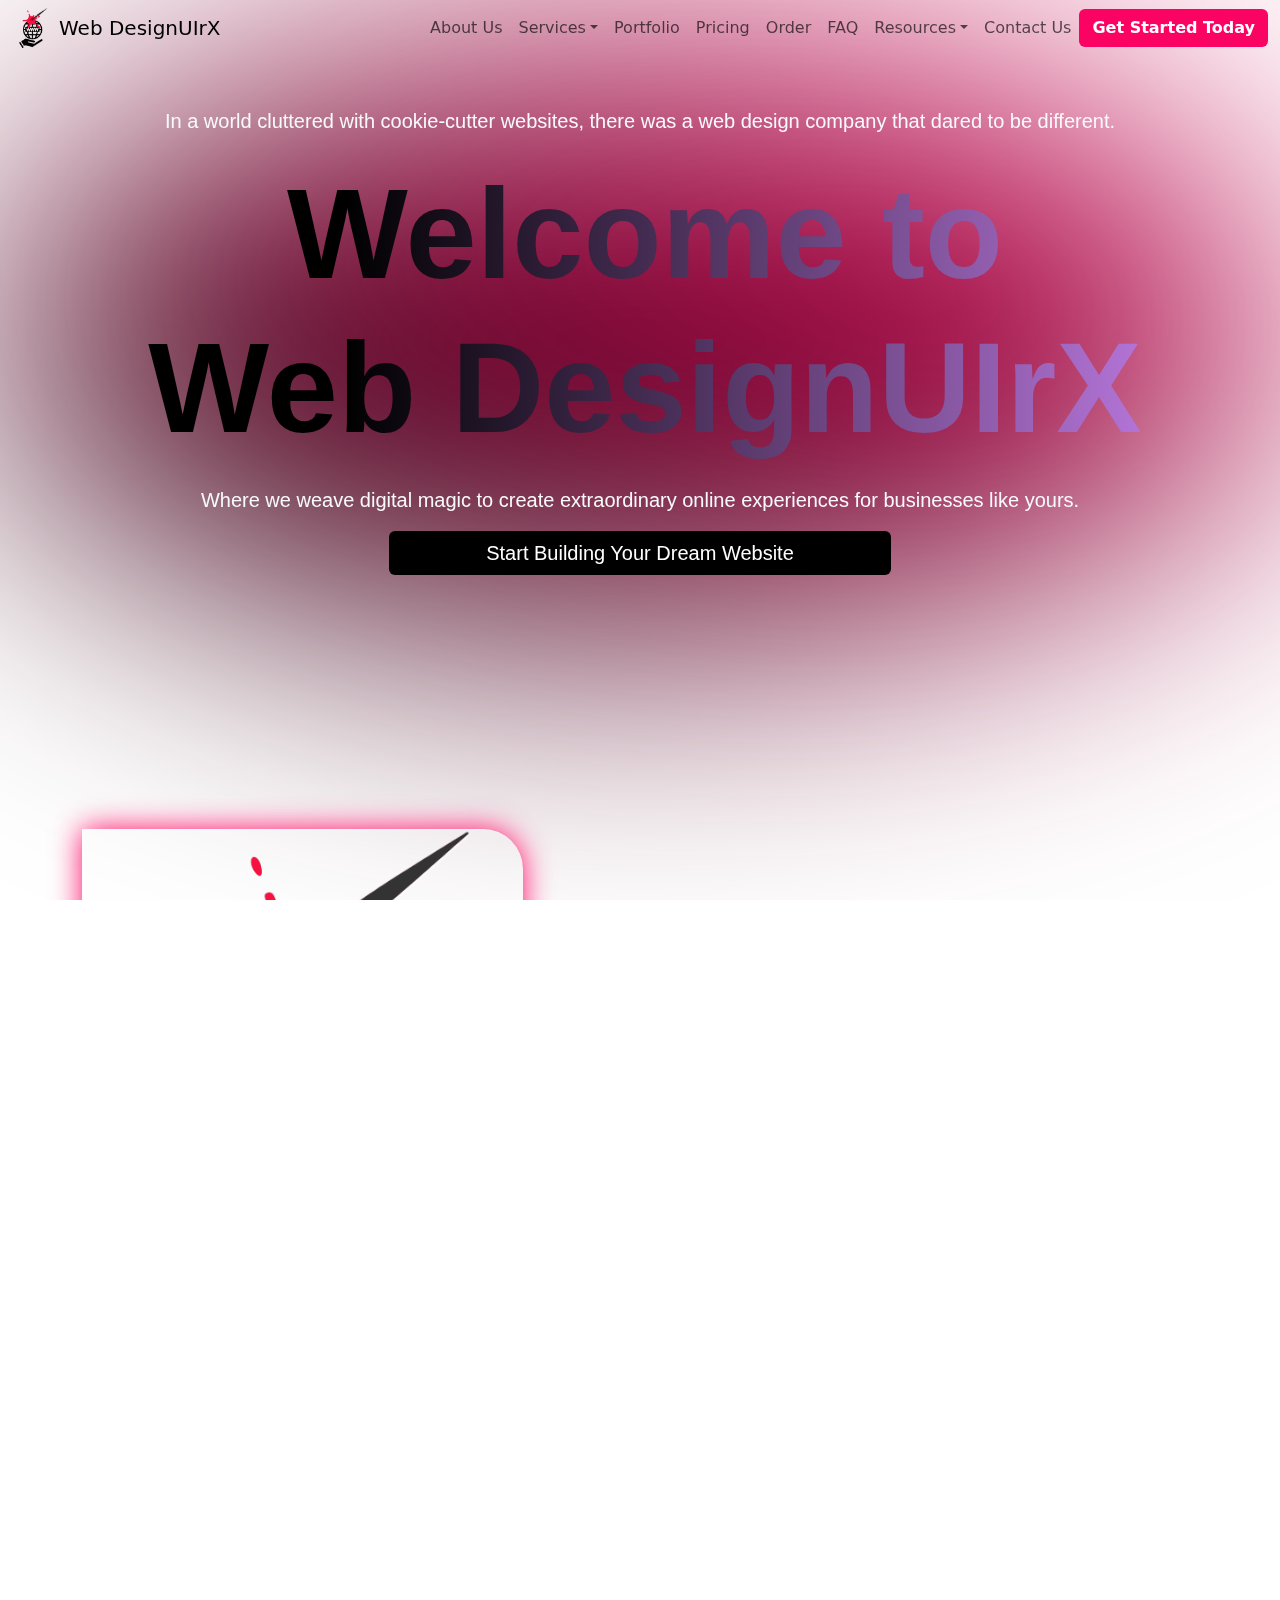
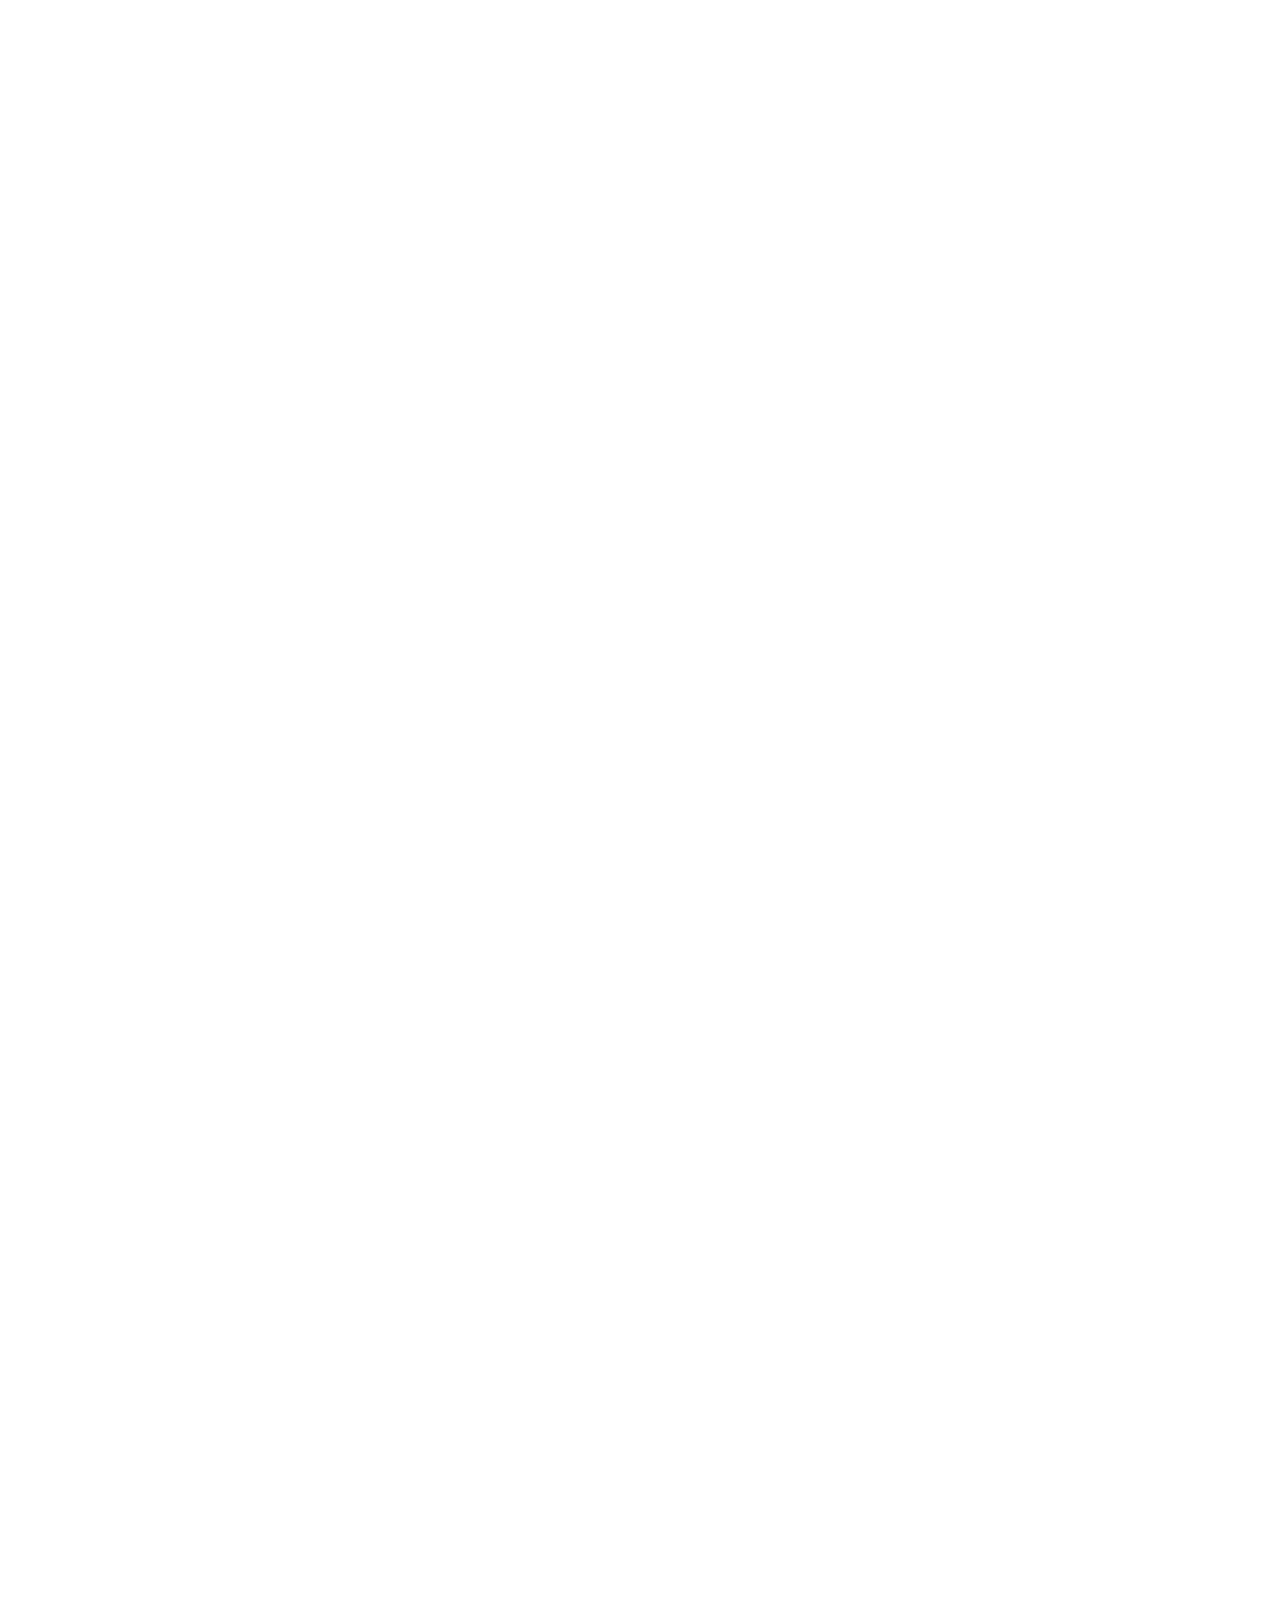
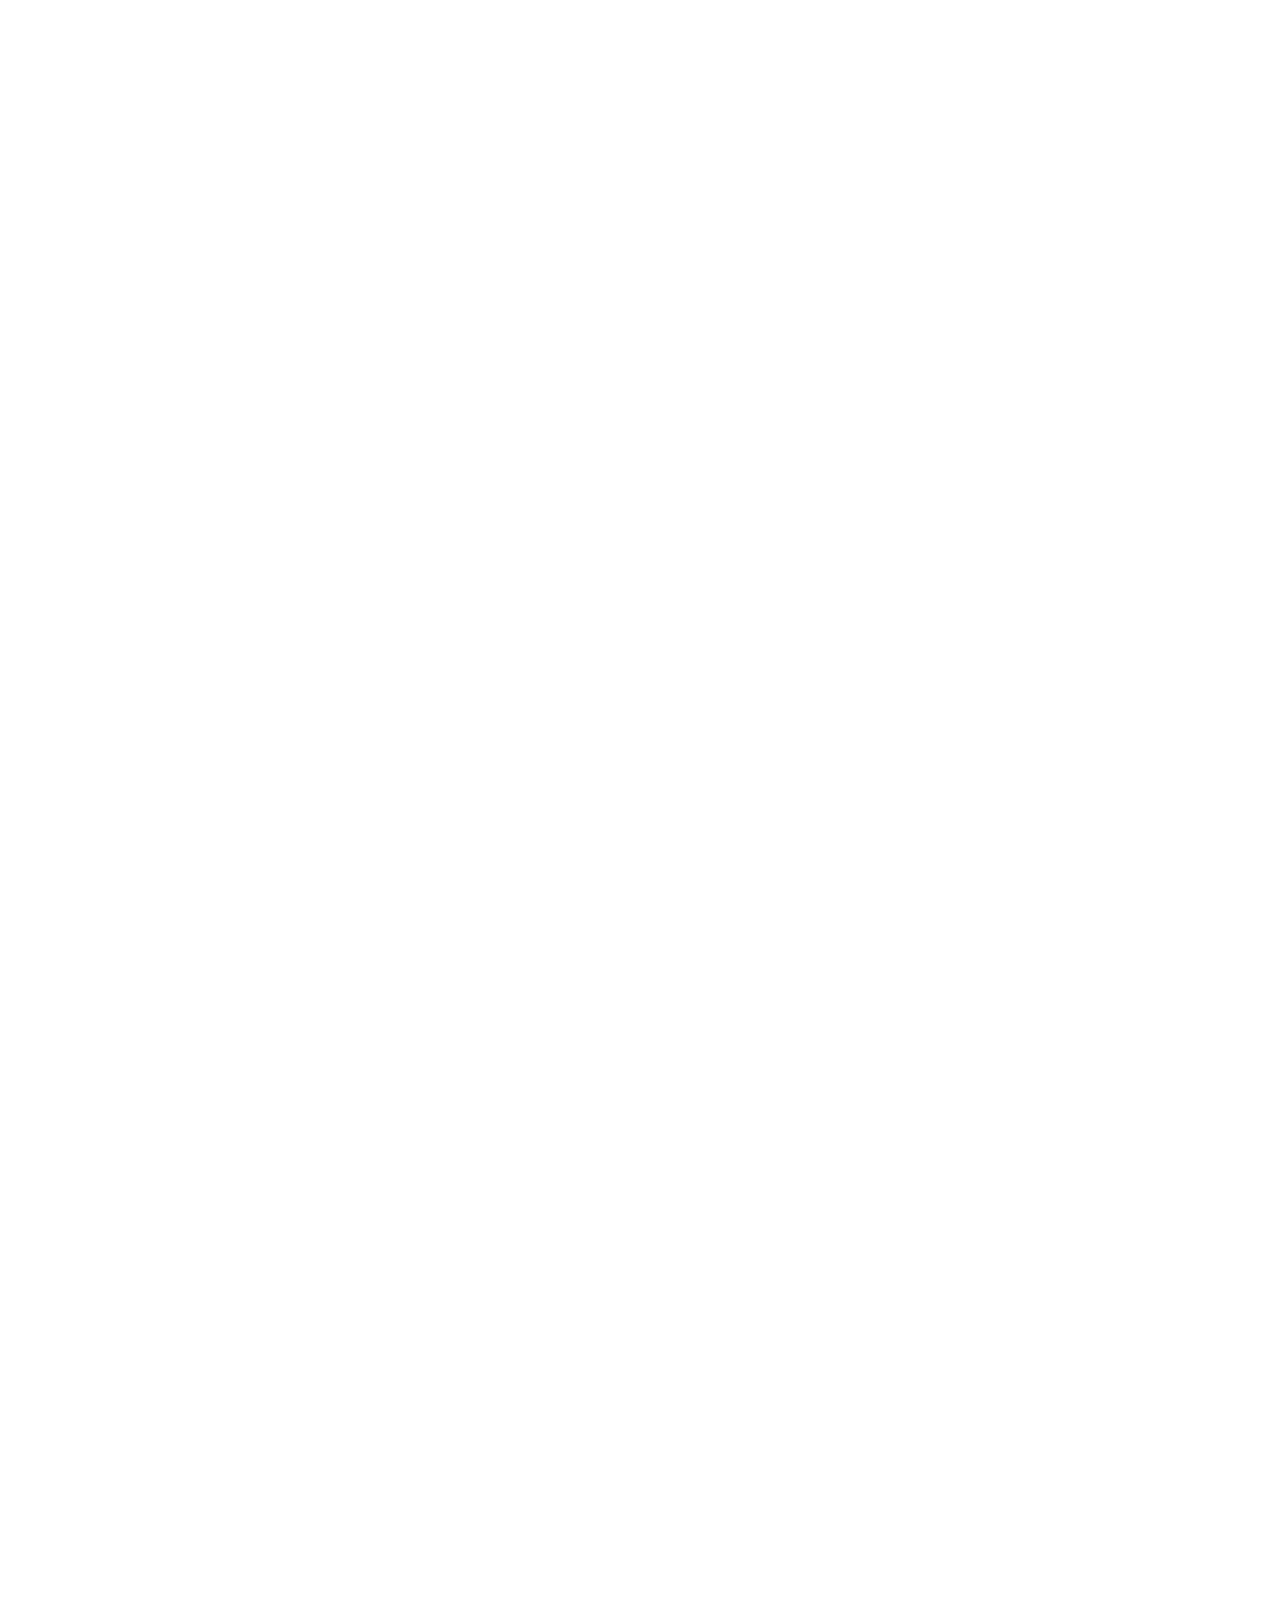
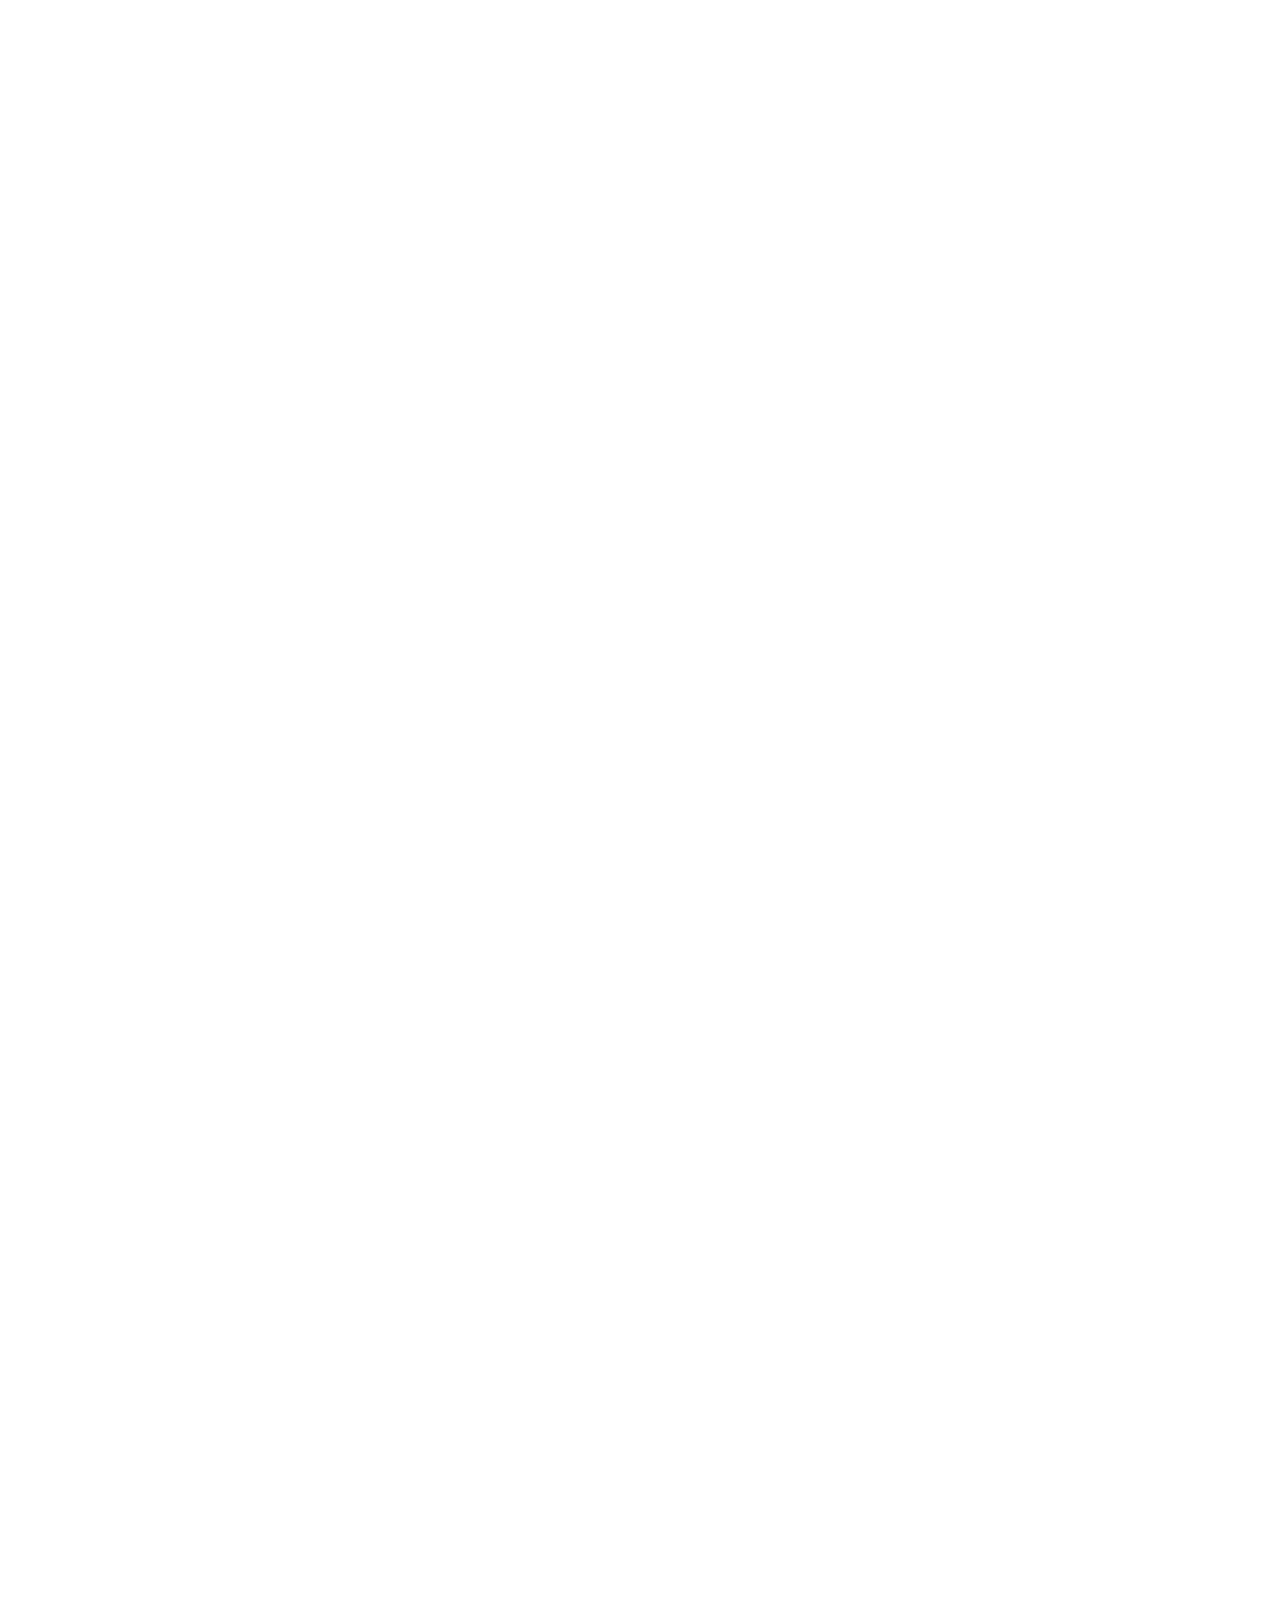
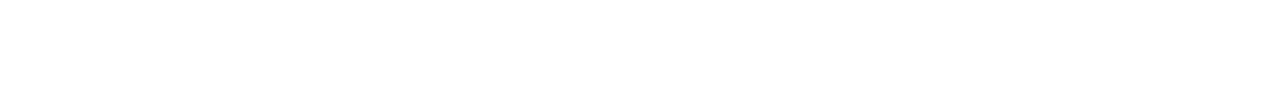
==== index.html @ 7c330555 "adding all the files to GitHub index.html, styles.css, about-us.html, about-us.css, and many more" ====
<!DOCTYPE html>
<html lang="en">
  <head>
    <meta charset="UTF-8" />
    <meta name="viewport" content="width=device-width, initial-scale=1.0" />
    <!-- Meta Title & Description -->
    <title>
      Elevate Online Success | Transformative Web Design - Web DesignUIrX
    </title>
    <meta
      name="description"
      content="Experience the power of exceptional web design and responsive solutions with Web DesignUIrX. Take the first step towards digital excellence today!"
    />
    <!-- Favicon -->
    <link rel="icon" type="image/x-icon" href="img/Web-DesignUIrX-Logo.png" />
    <!-- Bootstrap -->
    <link
      rel="stylesheet"
      href="https://cdn.jsdelivr.net/npm/bootstrap@5.2.0/dist/css/bootstrap.min.css"
    />
    <script src="https://ajax.googleapis.com/ajax/libs/jquery/3.6.0/jquery.min.js"></script>
    <script src="https://cdn.jsdelivr.net/npm/bootstrap@5.0.2/dist/js/bootstrap.bundle.min.js"></script>
    <!-- Bootstrap -->
    <!-- CSS -->
    <link rel="stylesheet" href="css/styles.css" />
  </head>
  <body>
    <!-- Navbar -->
    <nav class="navbar navbar-expand-lg navbar-light">
      <div class="container-fluid">
        <a href="/index.html">
          <img
            src="img/Web-DesignUIrX-Logo.png"
            alt="A spilled paint with a paint brush on top of a globe with a 3 w's written in the middle and a one hand handle with care on the bottom of the globe."
            width="40px"
            height="40px"
            class="web-designuirx-logo"
        /></a>
        <a class="navbar-brand ms-1 me-auto" href="/index.html"
          >Web DesignUIrX</a
        >
        <button
          class="navbar-toggler"
          type="button"
          data-bs-toggle="collapse"
          data-bs-target="#navbarSupportedContent"
          aria-label="Toggle Menu Links"
        >
          <span class="navbar-toggler-icon"></span>
        </button>
        <div class="collapse navbar-collapse" id="navbarSupportedContent">
          <ul class="navbar-nav ms-auto mb-2 mb-lg-0">
            <li class="nav-item">
              <a class="nav-link" href="/about-us.html">About Us</a>
            </li>
            <li class="nav-item dropdown">
              <a
                href="/services.html"
                class="nav-link dropdown-toggle"
                id="navbarDropdown"
                role="button"
                data-bs-toggle="dropdown"
                aria-expanded="false"
                >Services</a
              >
              <ul class="dropdown-menu" aria-labelledby="navbarDropdown">
                <li>
                  <a
                    href="/services/template-library.html"
                    class="dropdown-item"
                    >Template Library</a
                  >
                </li>
                <li>
                  <a href="/services/web-design.html" class="dropdown-item"
                    >Web Design</a
                  >
                </li>
                <li>
                  <a
                    href="/services/customization-services.html"
                    class="dropdown-item"
                    >Customization Services</a
                  >
                </li>
              </ul>
            </li>

            <li class="nav-item">
              <a class="nav-link" href="/portfolio.html">Portfolio</a>
            </li>
            <li class="nav-item">
              <a class="nav-link" href="/pricing.html">Pricing</a>
            </li>
            <li class="nav-item">
              <a class="nav-link" href="/order.html">Order</a>
            </li>
            <li class="nav-item">
              <a class="nav-link" href="/faq.html">FAQ</a>
            </li>
            <li class="nav-item dropdown">
              <a
                href="/resources.html"
                class="nav-link dropdown-toggle"
                id="navbarDropdown"
                role="button"
                data-bs-toggle="dropdown"
                aria-expanded="false"
                >Resources</a
              >
              <ul class="dropdown-menu" aria-labelledby="navbarDropdown">
                <li>
                  <a href="/resources/blogs.html" class="dropdown-item"
                    >Blogs</a
                  >
                </li>
                <li>
                  <a href="/resources/videos.html" class="dropdown-item"
                    >Videos</a
                  >
                </li>
              </ul>
            </li>
            <li class="nav-item">
              <a class="nav-link" href="/contact-us.html">Contact Us</a>
            </li>
          </ul>
          <a
            href="/contact-us.html"
            class="btn fw-bold navbar-cta"
            type="submit"
          >
            Get Started Today
          </a>
        </div>
      </div>
    </nav>
    <!-- Navbar -->
    <!-- Hero Section -->
    <div class="container hero-section mx-auto">
      <div class="row">
        <p class="fs-5 text-light">
          In a world cluttered with cookie-cutter websites, there was a web
          design company that dared to be different.
        </p>
        <h1 class="gradient-text">Welcome to <br />Web DesignUIrX</h1>
        <p class="fs-5 text-light mt-3">
          Where we weave digital magic to create extraordinary online
          experiences for businesses like yours.
        </p>
        <a
          class="btn btn-black col-lg-5 fs-5 text-center text-align-center justify-content-center mx-auto hero-cta"
          href="/order.html"
        >
          Start Building Your Dream Website
        </a>
      </div>
    </div>
    <!-- Hero Section -->
    <!-- 2nd section -->
    <div class="container second-section">
      <div class="row my-4">
        <div class="row my-4 about-row">
          <div class="col-lg-5">
            <img
              src="img/Web-DesignUIrX-Logo.png"
              alt="Satiate Logo"
              class="img-fluid web-logo image"
            />
          </div>
          <div class="col-lg-7 intro mx-auto">
            <h2 class="display-3 mt-4 fw-bold">Introduction</h2>
            <p>
              In this vast digital landscape, your website is your virtual
              storefront. It should not only catch the eye but also leave a
              lasting impression on your visitors. That's why at
              <span>Web DesignUIrX</span>, we go beyond aesthetics and focus on
              delivering exceptional user experiences that resonate with your
              audience.
            </p>
            <a
              class="btn cta-btn about-cta col-lg-5 fs-5 text-center"
              href="/services.html"
            >
              Discover more!
            </a>
          </div>
        </div>
      </div>
    </div>

    <div class="container services-section">
      <div class="row">
        <div class="row col-lg-12 intro">
          <h2 class="display-4 fw-bold">
            Elevating Your Online Presence with Our Services:
          </h2>
          <p>
            Discover the power of a strong online presence with our
            comprehensive services. From expert web design to personalized
            customization, we'll help you create a captivating online presence
            that stands out. Trust us to elevate your brand and engage your
            audience like never before.
          </p>
        </div>
        <div class="row col-lg-12 mt-4">
          <div class="card col-lg-4">
            <h3>Web Design</h3>
            <p class="services-description">
              Transforming your vision into reality.
            </p>
            <a
              class="btn btn-service services-cta text-center"
              href="/services/web-design.html"
            >
              Explore Our Web Design
            </a>
          </div>
          <div class="card col-lg-4">
            <h3>Customization Services</h3>
            <p class="services-description">
              Infuse your brand's personality into pre-designed templates.
            </p>
            <a
              class="btn btn-service services-cta text-center"
              href="/services/customization-services.html"
            >
              Explore Our Customization Services
            </a>
          </div>
          <div class="card col-lg-4">
            <h3>Template Library</h3>
            <p class="services-description">
              Discover a treasure trove of professionally designed templates.
            </p>
            <a
              class="btn btn-service services-cta text-center"
              href="/services/template-library.html"
            >
              Explore Our Templates
            </a>
          </div>
        </div>
      </div>
    </div>

    <div class="container third-section">
      <div class="row my-4">
        <div class="row my-4 about-row">
          <div class="col-lg-5 intro mx-auto">
            <p>
              Imagine this: You've created a free website for your portfolio or
              for exploring the no-code website. It's a convenient and speedy
              process, but it has its limitations. You soon realize that
              installing essential tools like Google Analytics, Google Search
              Console, or Google Tag Manager is not possible. These tools are
              valuable for gaining insights into visitor behavior, optimizing
              strategies, and making data-driven decisions. However, with other
              CMS platforms, this becomes a challenge you must face.
            </p>
          </div>
          <div class="col-lg-7">
            <img
              src="img/Google-Analytics-Overview.gif"
              alt="Google Analytics Overview"
              class="img-fluid google-analytics image"
            />
          </div>
        </div>
      </div>
    </div>

    <div class="container fourth-section">
      <div class="row my-4">
        <div class="row my-4 about-row">
          <div class="col-lg-7">
            <a
              href="Photo by DS stories: https://www.pexels.com/photo/an-apple-laptop-with-sticky-notes-stuck-on-top-panel-6991827/"
              target="_blank"
              rel="noopener noreferrer"
              ><img
                src="img/stuck.jpg"
                alt="A MacBook With sticky notes due to being stuck."
                class="img-fluid image"
            /></a>
          </div>
          <div class="col-lg-5 intro mx-auto">
            <p>
              But that's not all. Free website accounts sometimes come with
              limitations in customization. You may find yourself confined to a
              set of pre-designed templates, unable to fully personalize them to
              reflect your brand's unique identity. Your website deserves to
              stand out from the crowd, and at <span>Web DesignUIrX</span>, we
              make that happen.
            </p>
            <p>
              We understand that customer support is vital for the success of
              your online venture. We're here to provide timely assistance and
              troubleshooting help whenever you need it. Your peace of mind is
              our priority.
            </p>
          </div>
        </div>
      </div>
    </div>

    <div class="container fifth-section">
      <div class="row my-4">
        <div class="row my-4 about-row">
          <div class="col-lg-5 intro mx-auto">
            <p class="fs-5">
              Furthermore, free website accounts may display ads on your site,
              distracting your visitors and diminishing your brand's
              professionalism. At <span>Web DesignUIrX</span>, we ensure a clean
              and ad-free environment for your website, allowing your visitors
              to focus solely on your message and offerings.
            </p>
          </div>
          <div class="col-lg-7">
            <a
              href="Photo by Pixabay: https://www.pexels.com/photo/settings-android-tab-270700/"
              target="_blank"
              rel="noopener noreferrer"
            >
              <img
                src="img/Settings.jpg"
                alt="Settings"
                class="img-fluid image"
            /></a>
          </div>
        </div>
      </div>
    </div>

    <div class="container sixth-section">
      <div class="row my-4">
        <div class="row my-4 about-row">
          <div class="col-lg-7">
            <a
              href="Photo by Edmond Dantès: https://www.pexels.com/photo/businesspeople-shaking-hands-4342493/"
              target="_blank"
              rel="noopener noreferrer"
              ><img
                src="img/Partner-with-us.jpg"
                alt="Closing the deal in a business meeting with a prospectr client.."
                class="img-fluid image"
            /></a>
          </div>
          <div class="col-lg-5 intro mx-auto fs-5">
            <p>
              When you choose <span>Web DesignUIrX</span>, you're not just
              getting a web design company; you're gaining a trusted partner
              dedicated to your success. Our experienced team blends technical
              expertise with creative flair to deliver professional web designs
              that align with your business goals. We understand the power of
              customization and ensure that your website represents your brand
              in its truest form.
            </p>
            <p>
              But it doesn't end there. We're committed to your long-term
              success. Our ongoing support and maintenance services ensure that
              your website remains secure, up-to-date, and performing at its
              best. Your journey with us is not a one-time affair; it's a
              lasting partnership.
            </p>
            <p>
              So, are you ready to embark on a transformative online journey
              with <span>Web DesignUIrX</span>?
            </p>
            <p>
              Let us elevate your digital presence, captivate your audience, and
              unlock the true potential of your business. Contact us today and
              let's bring your vision to life!"
            </p>
            <a
              class="btn cta-btn sixth-cta col-lg-5 fs-5 text-center"
              href="/order.html"
            >
              Start Building Your Dream Website
            </a>
          </div>
        </div>
      </div>
    </div>
    <!-- Contact Us -->
    <div class="container contact-section">
      <div class="row col-lg-12 align-items-center">
        <h2 class="display-3 fw-bold" id="contact-us">Contact Us</h2>
        <form class="form">
          <span class="signup text-center">Partner with us!</span>
          <label class="form-label">Complete Name:</label>
          <input
            type="text"
            id="name"
            name="name"
            placeholder="ex. Juan Dela Cruz"
            class="form-input"
            required
          />
          <label class="form-label">Email address:</label>
          <input
            type="email"
            id="email"
            name="email"
            placeholder="ex. juandelacruz@gmail.com"
            class="form-input"
            required
          />
          <label for="message" class="form-label">Your message:</label>
          <textarea
            id="message"
            name="message"
            placeholder="Please type your message here."
            rows="10"
          >
          </textarea>
          <div class="form-marketing">
            <input id="okayToEmail" type="checkbox" class="custom" checked />
            <label for="okayToEmail" class="checkbox">
              <small
                >I understand that I have to submit some contact
                information.</small
              >
            </label>
          </div>
          <button class="form-submit" type="submit">Submit</button>
        </form>
      </div>
    </div>
    <!-- Contact Us -->
   <!-- Footer -->
   <footer class="footer">
    <div
      class="container text-center justify-content-center footer-container"
    >
      <div class="row col-lg-12 mb-1 mt-5 footer-div">
        <div class="col-lg-4 mb-4 footer-brand">
          <a href="/index.html">
            <img
              src="img/Web-DesignUIrX-Logo.png"
              alt="Web DesignUIrX Logo"
              width="50px"
              height="50px"
              class="web-designuirx-logo"
            />
          </a>
          <a class="ms-1 mx-auto brand-name" href="/index.html"
            >Web DesignUIrX</a
          >
          <p class="description">
            Elevate your digital experience with Web DesignUIrX. We specialize
            in crafting captivating web designs that authentically represent
            your brand and captivate your audience. With a commitment to
            excellence, we deliver user-centric designs that inspire and
            convert.
          </p>
          <p class="description">
            Whether you need a custom website or personalized template
            customization, our services will elevate your online presence and
            set you apart from the competition. From concept to launch, we
            ensure every step is executed with creativity and technical
            expertise. Partner with us for a transformative online journey.
          </p>
        </div>
        <div class="col-lg-2 footer-columns">
          <div className="footer-nav-links">
            <h4>Services</h4>
            <p class="footer-link">
              <a href="/services/template-library.html">Template Library</a>
            </p>
            <p class="footer-link">
              <a href="/services/web-design.html">Web Design</a>
            </p>
            <p class="footer-link">
              <a href="/services/customization-services.html"
                >Customization Services</a
              >
            </p>
          </div>
        </div>
        <div class="col-lg-2 footer-columns">
          <div class="text-align-left">
            <h4>Need Help?</h4>
            <p class="footer-link">
              <a href="/about-us.html">About Us</a>
            </p>
            <p class="footer-link">
              <a href="/portfolio.html">Portfolio</a>
            </p>
            <p class="footer-link">
              <a href="/pricing.html">Pricing</a>
            </p>
            <p class="footer-link">
              <a href="/faq.html">FAQs</a>
            </p>
            <p class="footer-link">
              <a href="/resources.html">Resources</a>
            </p>
            <p class="footer-link">
              <a href="/order.html">How to order</a>
            </p>
          </div>
        </div>
        <div class="col-lg-4">
          <div class="follow">
            <h4 class="footer-right">Follow our Social Media</h4>
            <a
              href="https://www.facebook.com/WebDesignUIrX"
              target="_blank"
              rel="noopener noreferrer"
            >
              <img
                src="img/Facebook-icon-black.png"
                alt="Facebook Icon"
                width="40px"
                height="auto"
                class="social-media-icon"
              />
            </a>
            <a
              href="https://www.instagram.com/webdesignuirx/"
              target="_blank"
              rel="noopener noreferrer"
            >
              <img
                src="img/Instagram-icon-black.png"
                alt="Instagram Icon"
                width="40px"
                height="auto"
                class="social-media-icon"
              />
            </a>
            <a
              href="https://www.tiktok.com/@webdesignuirx"
              target="_blank"
              rel="noopener noreferrer"
            >
              <img
                src="img/TikTok-icon-black.png"
                alt="TikTok Icon"
                width="40px"
                height="auto"
                class="social-media-icon"
              />
            </a>
            <a
              href="https://twitter.com/WebDesignUIrX"
              target="_blank"
              rel="noopener noreferrer"
            >
              <img
                src="img/Twitter-icon-black.png"
                alt="Twitter
                Icon"
                width="40px"
                height="auto"
                class="social-media-icon"
              />
            </a>
            <a
              href="https://www.youtube.com/@WebDesignUIrX"
              target="_blank"
              rel="noopener noreferrer"
            >
              <img
                src="img/YouTube-icon-black.png"
                alt="YouTube
                Icon"
                width="40px"
                height="auto"
                class="social-media-icon"
              />
            </a>
            <a
              href="https://www.linkedin.com/company/web-designuirx/"
              target="_blank"
              rel="noopener noreferrer"
            >
              <img
                src="img/Linkedin-icon-black.png"
                alt="LinkedIn
                Icon"
                width="40px"
                height="auto"
                class="social-media-icon"
              />
            </a>
          </div>
        </div>
        <div class="row col-lg-12 mt-5 text-center privacy-terms">
          <p>
            <a href="/" class="privacy">Privacy Policy</a>
          </p>
        </div>
        <div class="row col-lg-12 mt-1 copyright text-center">
          <p>
            Copyright © 2023 . All rights reserved by
            <a href="/" target="/" class="copyright-brand">
              <strong>Web DesignUIrX</strong> </a
            >.
          </p>
        </div>
      </div>
    </div>
  </footer>
  <!-- Footer -->
</body>
</html>
---- css/styles.css ----
html,
body {
  width: 100%;
  height: 100%;
  margin: 0;
  padding: 0;
  overflow-x: hidden;
  max-width: 100%;
  scroll-behavior: smooth;
}

body {
  margin: 0 auto;
}

.navbar {
  background: transparent;
}

.navbar-brand:hover {
  filter: drop-shadow(5px 5px 10px rgb(251, 3, 98));
  color: rgb(251, 3, 98);
}

.nav-link:hover {
  border-bottom: 2px solid rgb(251, 3, 98);
}

.navbar-cta {
  background-color: rgb(251, 3, 98);
  color: white;
}

.web-designuirx-logo:hover {
  filter: drop-shadow(0.1rem 0.1rem 0.1rem rgb(251, 3, 98));
  scale: 2;
}

.hero-section {
  font-family: sans-serif;
  color: black;
  display: flex;
  flex-wrap: wrap;
  align-items: center;
  justify-content: center;
  height: 100%;
  flex-direction: column;
  text-align: center;
}

@keyframes textShine {
  0% {
    background-position: 0% 50%;
  }
  100% {
    background-position: 100% 50%;
  }
}

.gradient-text {
  font-size: clamp(8rem, 8vw, 8rem);
  font-weight: bolder;
  margin: 5px;
  background: linear-gradient(
    to right,
    black 5%,
    #ca83f3 20%,
    #00affa 30%,
    #0eef7f 70%,
    rgba(234, 99, 158, 0.667) 80%,
    black 100%
  );
  -webkit-background-clip: text;
  background-clip: text;
  -webkit-text-fill-color: transparent;
  background-size: 500% auto;
  animation: textShine 5s ease-in-out infinite alternate;
}

.hero-section {
  background: transparent;
  padding: 1rem;
  position: relative;
  width: 100%;
  max-width: 100%;
  height: auto;
  margin: auto;
  text-align: center;
  padding: 50px;
  /* transform: translateY(50px); */
}

.hero-section::after {
  content: "";
  position: absolute;
  inset: -0.625em;
  background: linear-gradient(to top right, rgb(0, 0, 0), rgb(251, 3, 98));
  filter: blur(9.5em);
  z-index: -1;
  border-radius: 70%;
}

.hero-cta {
  background-color: black;
  color: white;
}

.hero-cta:hover {
  background-color: black;
  color: rgb(251, 3, 98);
}

h1:hover {
  scale: 1.1;
  font-weight: bolder;
}

.second-section {
  margin-top: 180px;
}

.intro {
  padding-top: 70px;
}

p {
  color: black;
}

.web-logo {
  filter: drop-shadow(0.1rem 0.1rem 0.1rem white);
}

.web-logo:hover {
  filter: drop-shadow(0.1rem 0.1rem 0.1rem rgb(251, 3, 98));
  box-shadow: 0 0 30px rgb(251, 3, 98);
}

.services-section {
  margin-top: 40px;
}

.btn-service {
  background: rgb(251, 3, 98);
}

.btn-service:hover {
  background: transparent;
  color: rgb(251, 3, 98);
}

.services-description {
  color: lightgrey;
}

.image {
  border-radius: 0 40px;
  box-shadow: 0 0 30px rgb(251, 3, 98);
}

.image:hover {
  border-radius: 40px 0;
  box-shadow: 0 0 30px rgb(251, 3, 98);
}

.cta-btn {
  background: rgb(251, 3, 98);
  color: white;
}

.third-section,
.fourth-section,
.fifth-section,
.sixth-section,
.contact-section {
  margin-top: 120px;
}

.contact-section {
  margin-bottom: 120px;
  text-align: center;
  justify-content: center;
}

span {
  color: rgb(251, 3, 98);
  font-weight: bolder;
}

/* MEDIA QUERIES */
@media (width <= 991px) {
  .hero-section {
    margin: auto;
    justify-content: center;
    text-align: center;
    margin-bottom: 80px;
  }

  .gradient-text {
    font-size: clamp(2.8rem, 3vw, 2.8rem);
  }

  .second-section,
  .services-section,
  .third-section,
  .fourth-section,
  .fifth-section,
  .sixth-section,
  .contact-section {
    margin-top: 80px;
    justify-content: center;
    align-items: center;
    margin: auto;
  }

  div.card {
    width: 80%;
    justify-content: center;
    align-items: center;
    margin: auto;
    height: 400px;
  }

  .contact-section {
    width: 100%;
  }

  form.form {
    width: 80%;
    margin: 0 auto;
    padding: 15px;
  }

  p.description {
    color: black;
  }

  .social-media-icon {
    margin-bottom: 10px;
  }
}

@media (width <= 342px) {
  .hero-section {
    margin: auto;
    padding: auto;
    justify-content: center;
    text-align: center;
    align-items: center;
    margin-bottom: 80px;
    margin-right: 30px;
  }

  .gradient-text {
    font-size: clamp(2.8rem, 3vw, 2.8rem);
  }
}
/* MEDIA QUERIES */

/* Services cards */
.card {
  width: 370px;
  height: 300px;
  border-radius: 0 40px;
  background: #212121;
  box-shadow: 15px 15px 30px rgb(251, 3, 98), -15px -15px 30px black;
  padding-top: 80px;
}

.card:hover {
  scale: 1.25;
  box-shadow: 15px 15px 30px black, -15px -15px 30px rgb(251, 3, 98);
}

h2 {
  color: black;
}

#contact-us {
  color: rgb(251, 3, 98);
}

h3 {
  color: rgb(251, 3, 98);
  align-items: end;
}

.services-cta {
  width: 82%;
}

.sixth-cta {
  width: 100%;
}

/* Contact Us */
.contact-section {
  text-align: center;
}

.form {
  background-color: rgb(255, 255, 255, 1em);
  padding: 3.125em;
  border-radius: 10px;
  margin-left: auto;
  margin-right: auto;
  text-align: left;
  display: flex;
  flex-direction: column;
  box-shadow: 5px 5px 15px -1px rgb(251, 3, 98);
  width: 50%;
}

.form:hover {
  box-shadow: 5px 5px 30px rgb(251, 3, 98);
}

.signup {
  color: black;
  display: block;
  font-weight: bold;
  font-size: x-large;
  margin-bottom: 0.5em;
}

.form-input {
  width: 100%;
  margin-bottom: 1.25em;
  height: 40px;
  border-radius: 5px;
  border: 1px solid rgb(251, 3, 98);
  padding: 0.8em;
  font-family: "Inter", sans-serif;
  outline: none;
}

textarea {
  width: 100%;
  border-radius: 5px;
}

.form-input:focus {
  border: 1px solid rgb(251, 3, 98);
  outline: none;
}

.form-marketing {
  display: flex;
  margin-bottom: 1.25em;
  align-items: center;
}

.form-marketing > input {
  margin-right: 0.625em;
}

label {
  margin-top: 15px;
  margin-bottom: 8px;
  color: rgb(137, 135, 135);
}

.checkbox,
input[type="checkbox"] {
  accent-color: rgb(251, 3, 98);
  margin-top: 8px;
}

.form-submit {
  width: 50%;
  padding: 0.625em;
  border-radius: 5px;
  color: white;
  background-color: rgb(251, 3, 98);
  border: 1px dashed rgb(251, 3, 98);
  cursor: pointer;
  margin-left: auto;
  margin-right: auto;
  text-align: center;
}

.form-submit:hover {
  color: rgb(251, 3, 98);
  background-color: white;
  border: 1px dashed rgb(251, 3, 98);
  cursor: pointer;
  transition: 0.5s;
}
/* Contact Us */

/* Footer */
footer {
  padding-top: 150px;
  height: auto;
  background: rgb(251, 3, 98);
  color: white;
  margin: auto;
  list-style-type: none;
  background: transparent;
  padding: 1rem;
  top: 60px;
  position: relative;
  width: 100%;
  height: auto;
}

footer::after {
  content: "";
  position: absolute;
  inset: -0.625em;
  background: linear-gradient(90deg, rgb(9, 17, 49) 0%, rgb(251, 3, 98) 50%);
  z-index: -1;
  border-radius: 0%;
}

footer > p > a {
  color: white;
}

.footer-brand {
  text-align: left;
}

.brand-name {
  font-weight: bold;
  font-size: 30px;
}

.brand-name:hover {
  filter: drop-shadow(5px 5px 10px rgb(251, 3, 98));
}

.footer-brand > a {
  color: white;
}

p > a {
  color: black;
  font-size: 18px;
}

p > a:hover {
  color: white;
}

.social-media-icon {
  filter: drop-shadow(5px 5px 10px white);
}

.social-media-icon:hover {
  scale: 1.25;
  filter: drop-shadow(5px 5px 10px rgb(190, 72, 129));
}

.description {
  font-size: small;
  font-style: italic;
  color: lightslategrey;
}

footer > p {
  font-size: 17px;
}

a > img {
  margin-right: 3px;
}

.privacy {
  font-size: small;
}

div.copyright {
  font-size: x-small;
  text-align: center;
  align-items: start;
  vertical-align: middle;
  margin-top: 50px;
}

.copyright-brand {
  font-size: x-small;
}
/* Footer */
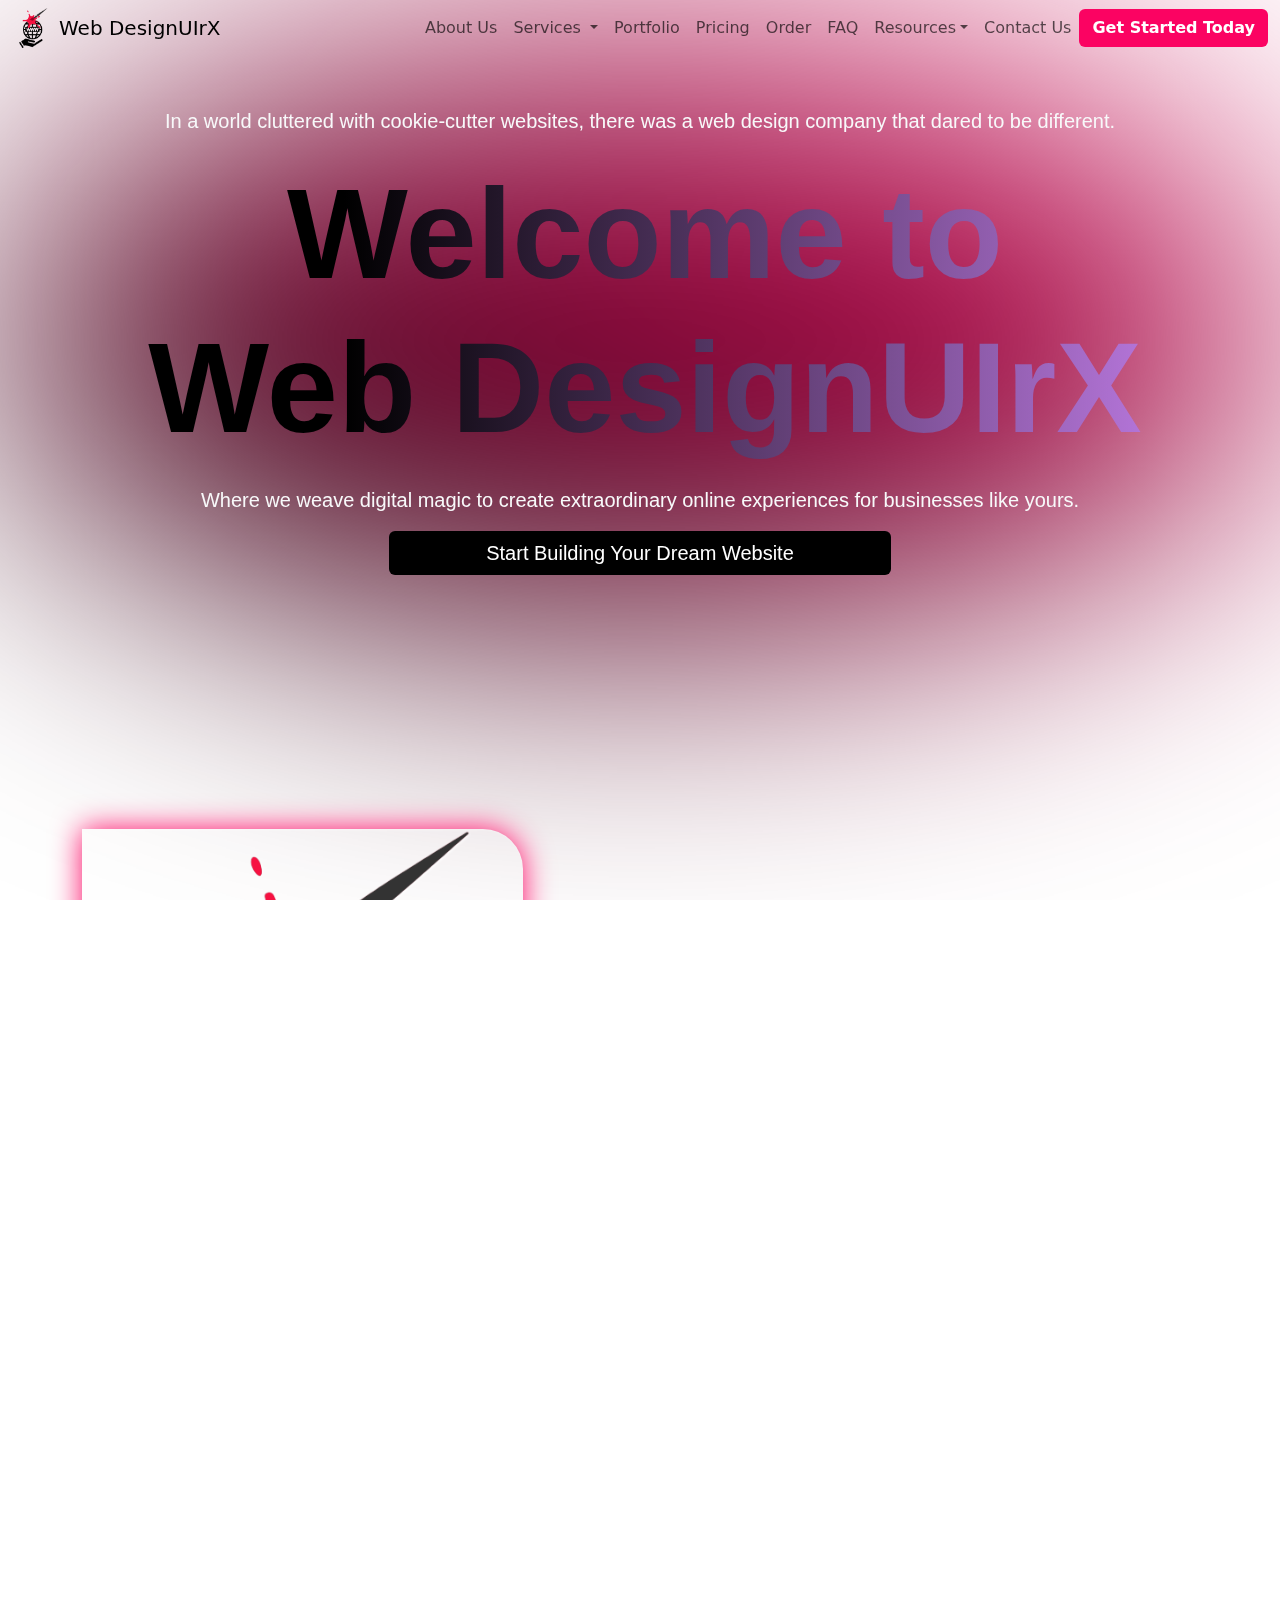
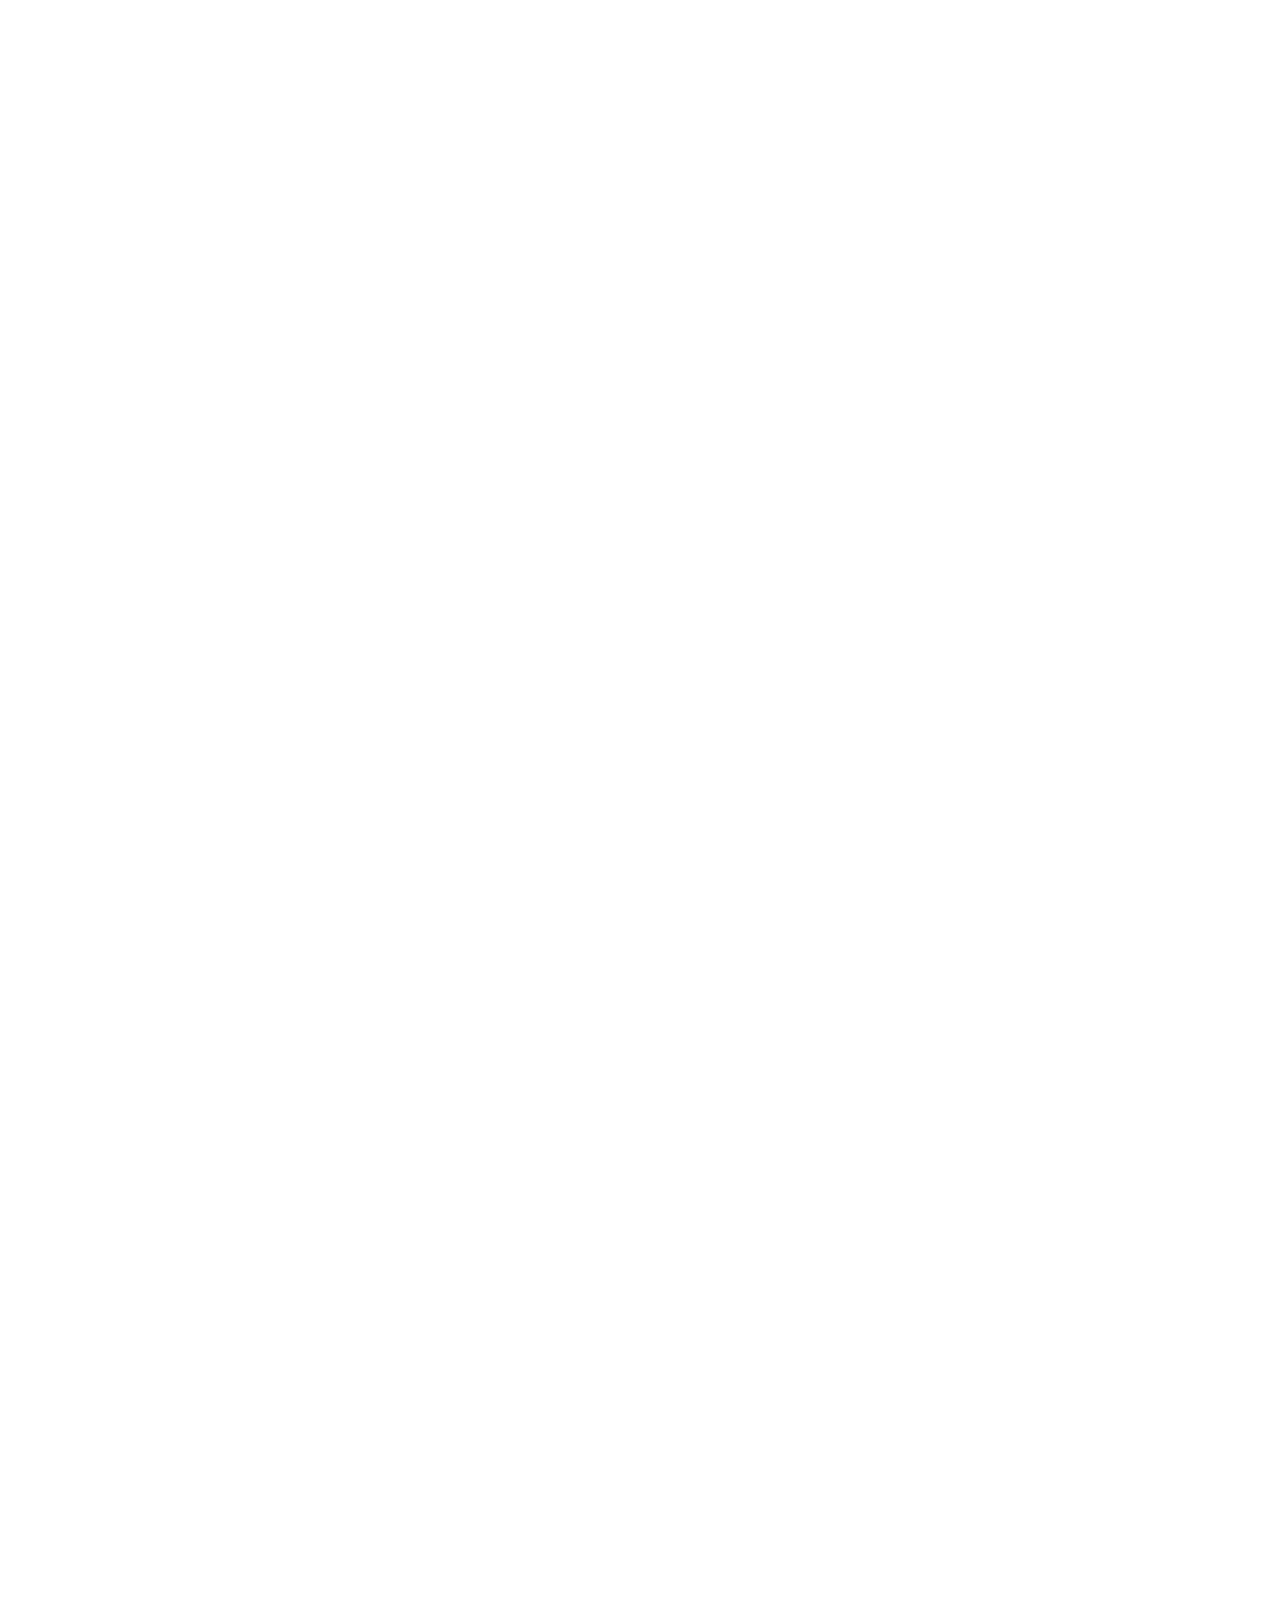
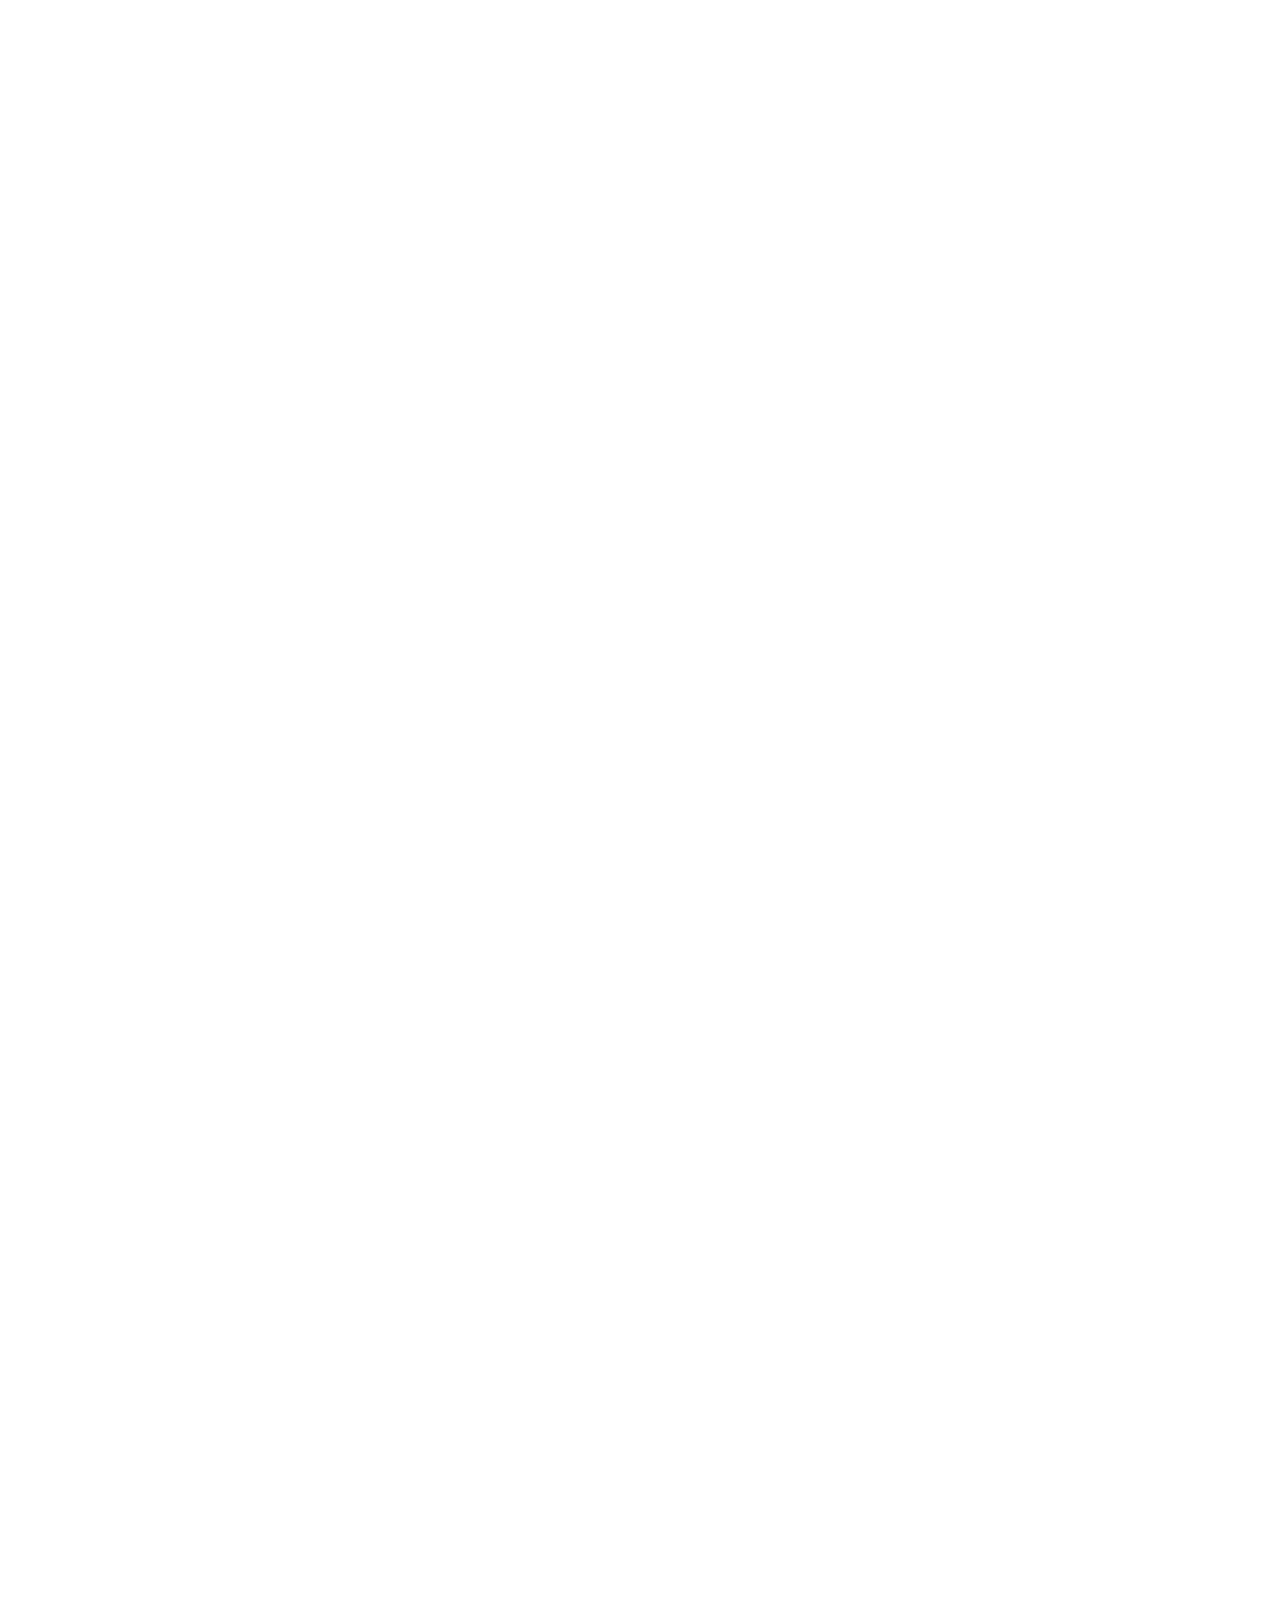
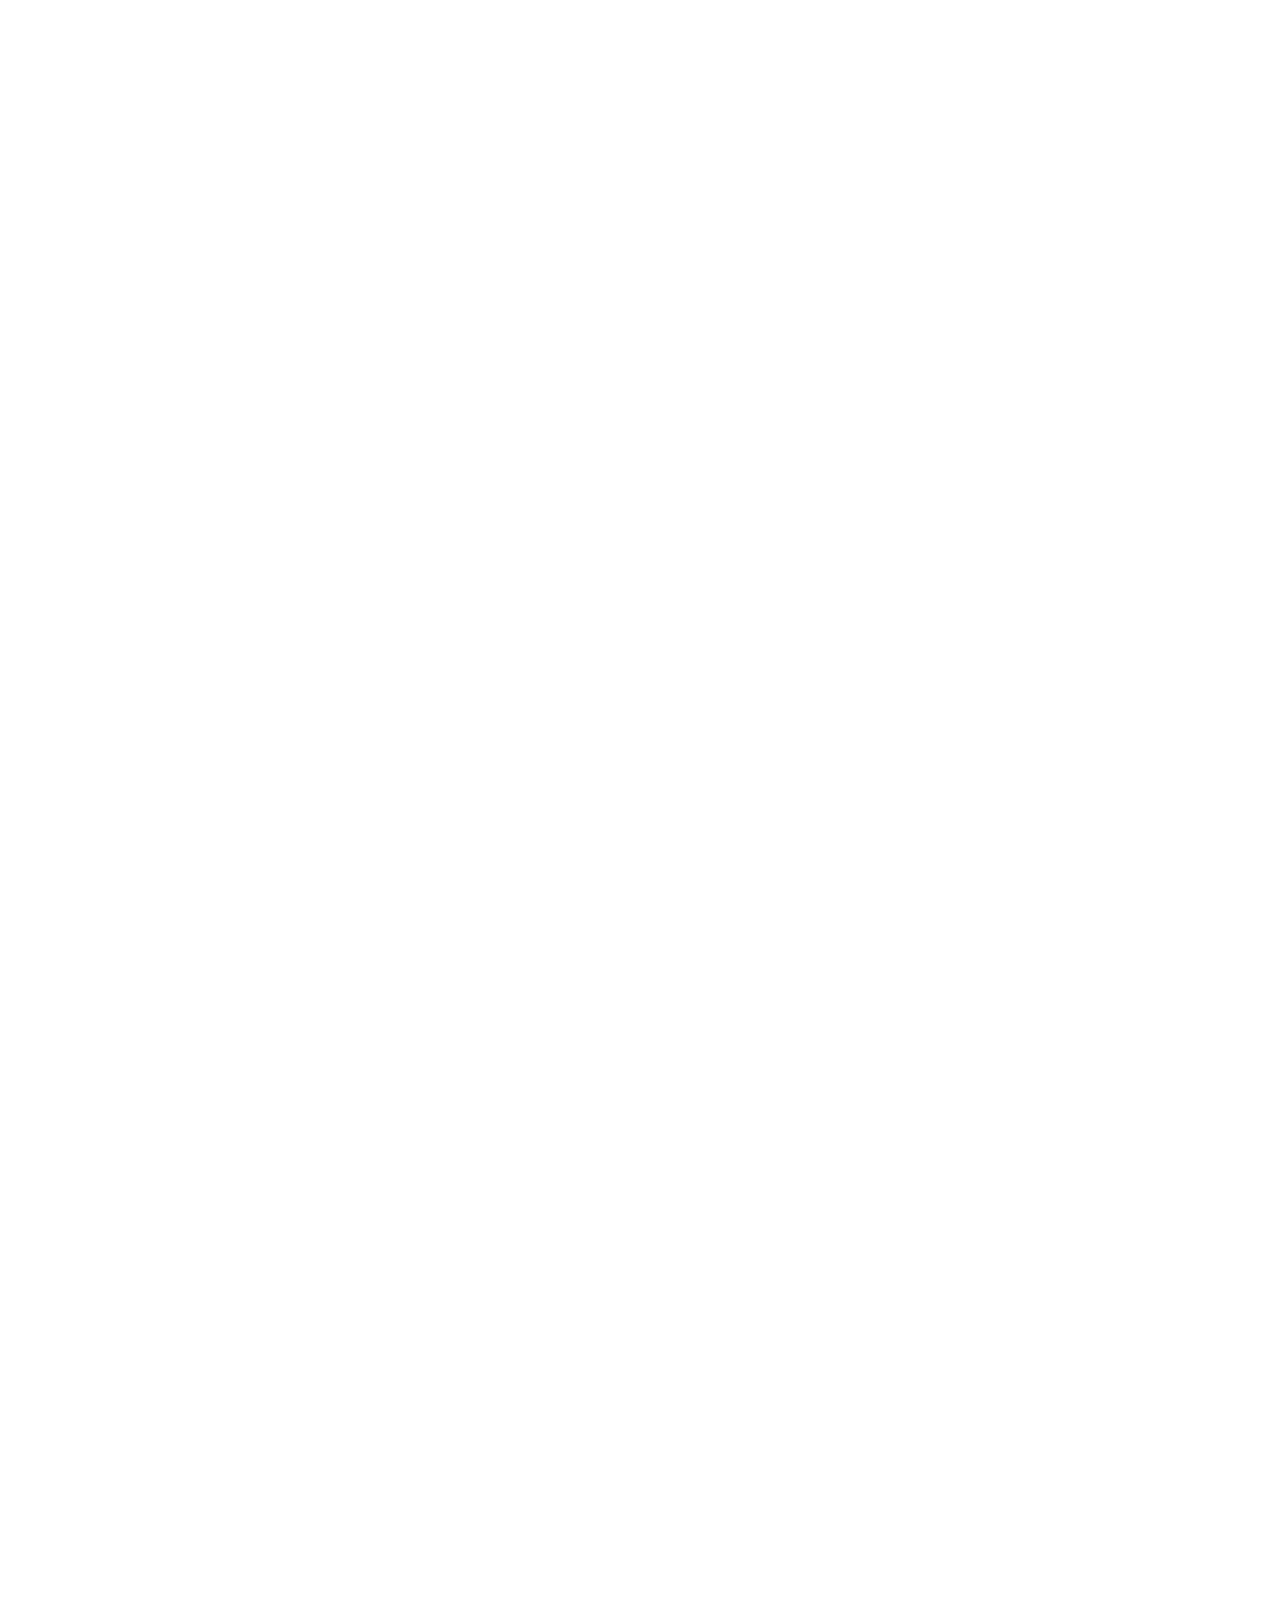
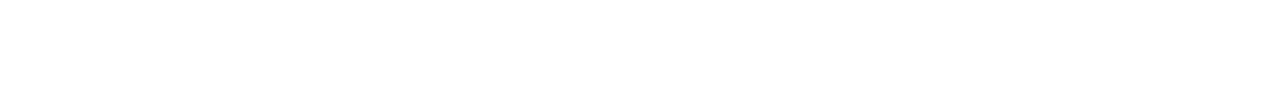
==== commit 7a6b2256: "Exploring the Services navbar or navlink dropdown index.html" ====
--- a/index.html
+++ b/index.html
@@ -23,6 +23,21 @@
     <!-- Bootstrap -->
     <!-- CSS -->
     <link rel="stylesheet" href="css/styles.css" />
+    <!-- Google tag (gtag.js) -->
+    <script
+      async
+      src="https://www.googletagmanager.com/gtag/js?id=G-JH1G1M596P"
+    ></script>
+    <script>
+      window.dataLayer = window.dataLayer || [];
+      function gtag() {
+        dataLayer.push(arguments);
+      }
+      gtag("js", new Date());
+
+      gtag("config", "G-JH1G1M596P");
+    </script>
+    <!-- Google tag (gtag.js) -->
   </head>
   <body>
     <!-- Navbar -->
@@ -53,17 +68,17 @@
             <li class="nav-item">
               <a class="nav-link" href="/about-us.html">About Us</a>
             </li>
-            <li class="nav-item dropdown">
+            <!-- <li class="nav-item dropdown">
               <a
                 href="/services.html"
                 class="nav-link dropdown-toggle"
-                id="navbarDropdown"
+                id="servicesDropdown"
                 role="button"
                 data-bs-toggle="dropdown"
                 aria-expanded="false"
                 >Services</a
               >
-              <ul class="dropdown-menu" aria-labelledby="navbarDropdown">
+              <ul class="dropdown-menu" aria-labelledby="servicesDropdown">
                 <li>
                   <a
                     href="/services/template-library.html"
@@ -84,6 +99,38 @@
                   >
                 </li>
               </ul>
+            </li> -->
+            <li class="nav-item dropdown">
+              <a
+                class="nav-link dropdown-toggle"
+                href="/services.html"
+                role="button"
+                data-bs-toggle="dropdown"
+                aria-expanded="false"
+              >
+                Services
+              </a>
+              <ul class="dropdown-menu">
+                <li>
+                  <a
+                    class="dropdown-item"
+                    href="/services/template-library.html"
+                    >Template Library</a
+                  >
+                </li>
+                <li>
+                  <a class="dropdown-item" href="/services/web-design.html"
+                    >Web Design</a
+                  >
+                </li>
+                <li>
+                  <a
+                    class="dropdown-item"
+                    href="/services/customization-services.html"
+                    >Customization Services</a
+                  >
+                </li>
+              </ul>
             </li>
 
             <li class="nav-item">
@@ -102,13 +149,13 @@
               <a
                 href="/resources.html"
                 class="nav-link dropdown-toggle"
-                id="navbarDropdown"
+                id="resourcesDropdown"
                 role="button"
                 data-bs-toggle="dropdown"
                 aria-expanded="false"
                 >Resources</a
               >
-              <ul class="dropdown-menu" aria-labelledby="navbarDropdown">
+              <ul class="dropdown-menu" aria-labelledby="resourcesDropdown">
                 <li>
                   <a href="/resources/blogs.html" class="dropdown-item"
                     >Blogs</a
@@ -428,181 +475,181 @@
       </div>
     </div>
     <!-- Contact Us -->
-   <!-- Footer -->
-   <footer class="footer">
-    <div
-      class="container text-center justify-content-center footer-container"
-    >
-      <div class="row col-lg-12 mb-1 mt-5 footer-div">
-        <div class="col-lg-4 mb-4 footer-brand">
-          <a href="/index.html">
-            <img
-              src="img/Web-DesignUIrX-Logo.png"
-              alt="Web DesignUIrX Logo"
-              width="50px"
-              height="50px"
-              class="web-designuirx-logo"
-            />
-          </a>
-          <a class="ms-1 mx-auto brand-name" href="/index.html"
-            >Web DesignUIrX</a
-          >
-          <p class="description">
-            Elevate your digital experience with Web DesignUIrX. We specialize
-            in crafting captivating web designs that authentically represent
-            your brand and captivate your audience. With a commitment to
-            excellence, we deliver user-centric designs that inspire and
-            convert.
-          </p>
-          <p class="description">
-            Whether you need a custom website or personalized template
-            customization, our services will elevate your online presence and
-            set you apart from the competition. From concept to launch, we
-            ensure every step is executed with creativity and technical
-            expertise. Partner with us for a transformative online journey.
-          </p>
-        </div>
-        <div class="col-lg-2 footer-columns">
-          <div className="footer-nav-links">
-            <h4>Services</h4>
-            <p class="footer-link">
-              <a href="/services/template-library.html">Template Library</a>
-            </p>
-            <p class="footer-link">
-              <a href="/services/web-design.html">Web Design</a>
-            </p>
-            <p class="footer-link">
-              <a href="/services/customization-services.html"
-                >Customization Services</a
-              >
-            </p>
-          </div>
-        </div>
-        <div class="col-lg-2 footer-columns">
-          <div class="text-align-left">
-            <h4>Need Help?</h4>
-            <p class="footer-link">
-              <a href="/about-us.html">About Us</a>
-            </p>
-            <p class="footer-link">
-              <a href="/portfolio.html">Portfolio</a>
-            </p>
-            <p class="footer-link">
-              <a href="/pricing.html">Pricing</a>
-            </p>
-            <p class="footer-link">
-              <a href="/faq.html">FAQs</a>
-            </p>
-            <p class="footer-link">
-              <a href="/resources.html">Resources</a>
-            </p>
-            <p class="footer-link">
-              <a href="/order.html">How to order</a>
-            </p>
-          </div>
-        </div>
-        <div class="col-lg-4">
-          <div class="follow">
-            <h4 class="footer-right">Follow our Social Media</h4>
-            <a
-              href="https://www.facebook.com/WebDesignUIrX"
-              target="_blank"
-              rel="noopener noreferrer"
-            >
+    <!-- Footer -->
+    <footer class="footer">
+      <div
+        class="container text-center justify-content-center footer-container"
+      >
+        <div class="row col-lg-12 mb-1 mt-5 footer-div">
+          <div class="col-lg-4 mb-4 footer-brand">
+            <a href="/index.html">
               <img
-                src="img/Facebook-icon-black.png"
-                alt="Facebook Icon"
-                width="40px"
-                height="auto"
-                class="social-media-icon"
+                src="img/Web-DesignUIrX-Logo.png"
+                alt="Web DesignUIrX Logo"
+                width="50px"
+                height="50px"
+                class="web-designuirx-logo"
               />
             </a>
-            <a
-              href="https://www.instagram.com/webdesignuirx/"
-              target="_blank"
-              rel="noopener noreferrer"
+            <a class="ms-1 mx-auto brand-name" href="/index.html"
+              >Web DesignUIrX</a
             >
-              <img
-                src="img/Instagram-icon-black.png"
-                alt="Instagram Icon"
-                width="40px"
-                height="auto"
-                class="social-media-icon"
-              />
-            </a>
-            <a
-              href="https://www.tiktok.com/@webdesignuirx"
-              target="_blank"
-              rel="noopener noreferrer"
-            >
-              <img
-                src="img/TikTok-icon-black.png"
-                alt="TikTok Icon"
-                width="40px"
-                height="auto"
-                class="social-media-icon"
-              />
-            </a>
-            <a
-              href="https://twitter.com/WebDesignUIrX"
-              target="_blank"
-              rel="noopener noreferrer"
-            >
-              <img
-                src="img/Twitter-icon-black.png"
-                alt="Twitter
+            <p class="description">
+              Elevate your digital experience with Web DesignUIrX. We specialize
+              in crafting captivating web designs that authentically represent
+              your brand and captivate your audience. With a commitment to
+              excellence, we deliver user-centric designs that inspire and
+              convert.
+            </p>
+            <p class="description">
+              Whether you need a custom website or personalized template
+              customization, our services will elevate your online presence and
+              set you apart from the competition. From concept to launch, we
+              ensure every step is executed with creativity and technical
+              expertise. Partner with us for a transformative online journey.
+            </p>
+          </div>
+          <div class="col-lg-2 footer-columns">
+            <div className="footer-nav-links">
+              <h4>Services</h4>
+              <p class="footer-link">
+                <a href="/services/template-library.html">Template Library</a>
+              </p>
+              <p class="footer-link">
+                <a href="/services/web-design.html">Web Design</a>
+              </p>
+              <p class="footer-link">
+                <a href="/services/customization-services.html"
+                  >Customization Services</a
+                >
+              </p>
+            </div>
+          </div>
+          <div class="col-lg-2 footer-columns">
+            <div class="text-align-left">
+              <h4>Need Help?</h4>
+              <p class="footer-link">
+                <a href="/about-us.html">About Us</a>
+              </p>
+              <p class="footer-link">
+                <a href="/portfolio.html">Portfolio</a>
+              </p>
+              <p class="footer-link">
+                <a href="/pricing.html">Pricing</a>
+              </p>
+              <p class="footer-link">
+                <a href="/faq.html">FAQs</a>
+              </p>
+              <p class="footer-link">
+                <a href="/resources.html">Resources</a>
+              </p>
+              <p class="footer-link">
+                <a href="/order.html">How to order</a>
+              </p>
+            </div>
+          </div>
+          <div class="col-lg-4">
+            <div class="follow">
+              <h4 class="footer-right">Follow our Social Media</h4>
+              <a
+                href="https://www.facebook.com/WebDesignUIrX"
+                target="_blank"
+                rel="noopener noreferrer"
+              >
+                <img
+                  src="img/Facebook-icon-black.png"
+                  alt="Facebook Icon"
+                  width="40px"
+                  height="auto"
+                  class="social-media-icon"
+                />
+              </a>
+              <a
+                href="https://www.instagram.com/webdesignuirx/"
+                target="_blank"
+                rel="noopener noreferrer"
+              >
+                <img
+                  src="img/Instagram-icon-black.png"
+                  alt="Instagram Icon"
+                  width="40px"
+                  height="auto"
+                  class="social-media-icon"
+                />
+              </a>
+              <a
+                href="https://www.tiktok.com/@webdesignuirx"
+                target="_blank"
+                rel="noopener noreferrer"
+              >
+                <img
+                  src="img/TikTok-icon-black.png"
+                  alt="TikTok Icon"
+                  width="40px"
+                  height="auto"
+                  class="social-media-icon"
+                />
+              </a>
+              <a
+                href="https://twitter.com/WebDesignUIrX"
+                target="_blank"
+                rel="noopener noreferrer"
+              >
+                <img
+                  src="img/Twitter-icon-black.png"
+                  alt="Twitter
                 Icon"
-                width="40px"
-                height="auto"
-                class="social-media-icon"
-              />
-            </a>
-            <a
-              href="https://www.youtube.com/@WebDesignUIrX"
-              target="_blank"
-              rel="noopener noreferrer"
-            >
-              <img
-                src="img/YouTube-icon-black.png"
-                alt="YouTube
+                  width="40px"
+                  height="auto"
+                  class="social-media-icon"
+                />
+              </a>
+              <a
+                href="https://www.youtube.com/@WebDesignUIrX"
+                target="_blank"
+                rel="noopener noreferrer"
+              >
+                <img
+                  src="img/YouTube-icon-black.png"
+                  alt="YouTube
                 Icon"
-                width="40px"
-                height="auto"
-                class="social-media-icon"
-              />
-            </a>
-            <a
-              href="https://www.linkedin.com/company/web-designuirx/"
-              target="_blank"
-              rel="noopener noreferrer"
-            >
-              <img
-                src="img/Linkedin-icon-black.png"
-                alt="LinkedIn
+                  width="40px"
+                  height="auto"
+                  class="social-media-icon"
+                />
+              </a>
+              <a
+                href="https://www.linkedin.com/company/web-designuirx/"
+                target="_blank"
+                rel="noopener noreferrer"
+              >
+                <img
+                  src="img/Linkedin-icon-black.png"
+                  alt="LinkedIn
                 Icon"
-                width="40px"
-                height="auto"
-                class="social-media-icon"
-              />
-            </a>
-          </div>
-        </div>
-        <div class="row col-lg-12 mt-5 text-center privacy-terms">
-          <p>
-            <a href="/" class="privacy">Privacy Policy</a>
-          </p>
-        </div>
-        <div class="row col-lg-12 mt-1 copyright text-center">
-          <p>
-            Copyright © 2023 . All rights reserved by
-            <a href="/" target="/" class="copyright-brand">
-              <strong>Web DesignUIrX</strong> </a
-            >.
-          </p>
-        </div>
-      </div>
-    </div>
-  </footer>
-  <!-- Footer -->
-</body>
+                  width="40px"
+                  height="auto"
+                  class="social-media-icon"
+                />
+              </a>
+            </div>
+          </div>
+          <div class="row col-lg-12 mt-5 text-center privacy-terms">
+            <p>
+              <a href="/" class="privacy">Privacy Policy</a>
+            </p>
+          </div>
+          <div class="row col-lg-12 mt-1 copyright text-center">
+            <p>
+              Copyright © 2023 . All rights reserved by
+              <a href="/" target="/" class="copyright-brand">
+                <strong>Web DesignUIrX</strong> </a
+              >.
+            </p>
+          </div>
+        </div>
+      </div>
+    </footer>
+    <!-- Footer -->
+  </body>
 </html>
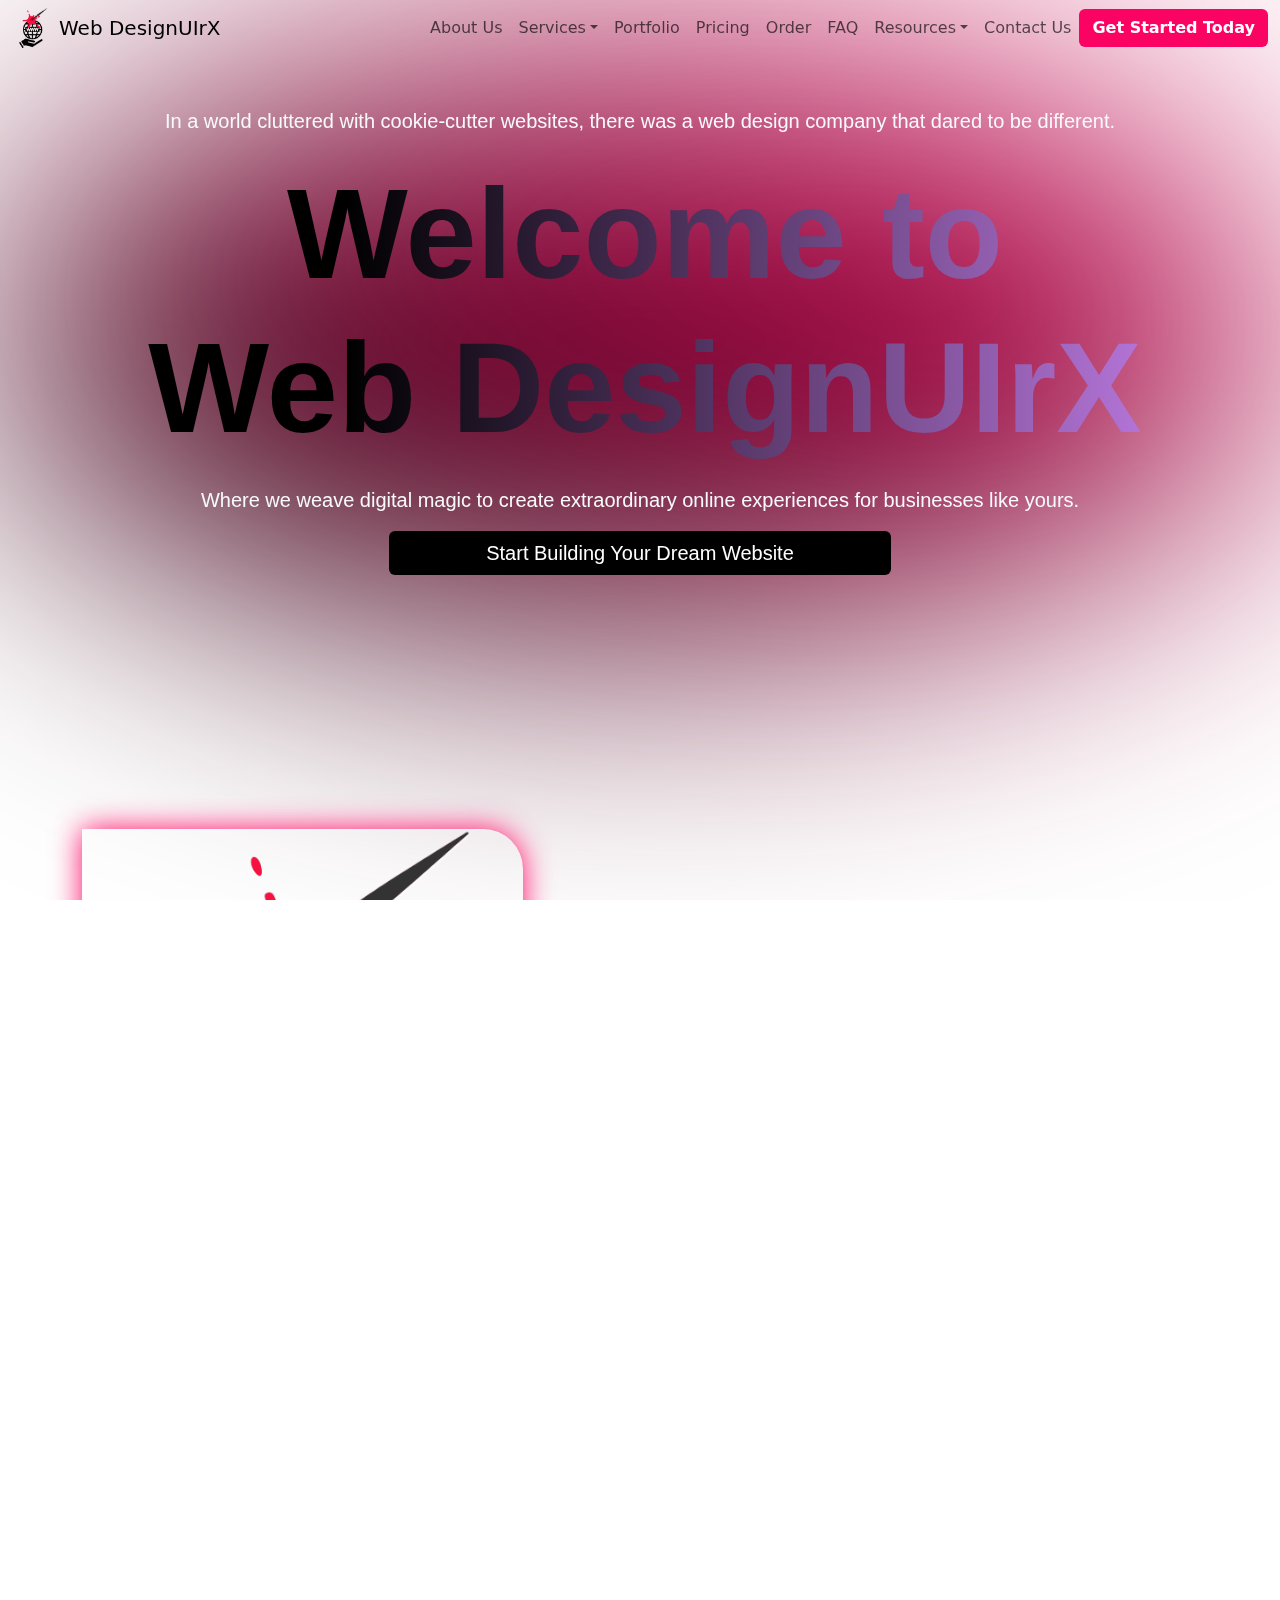
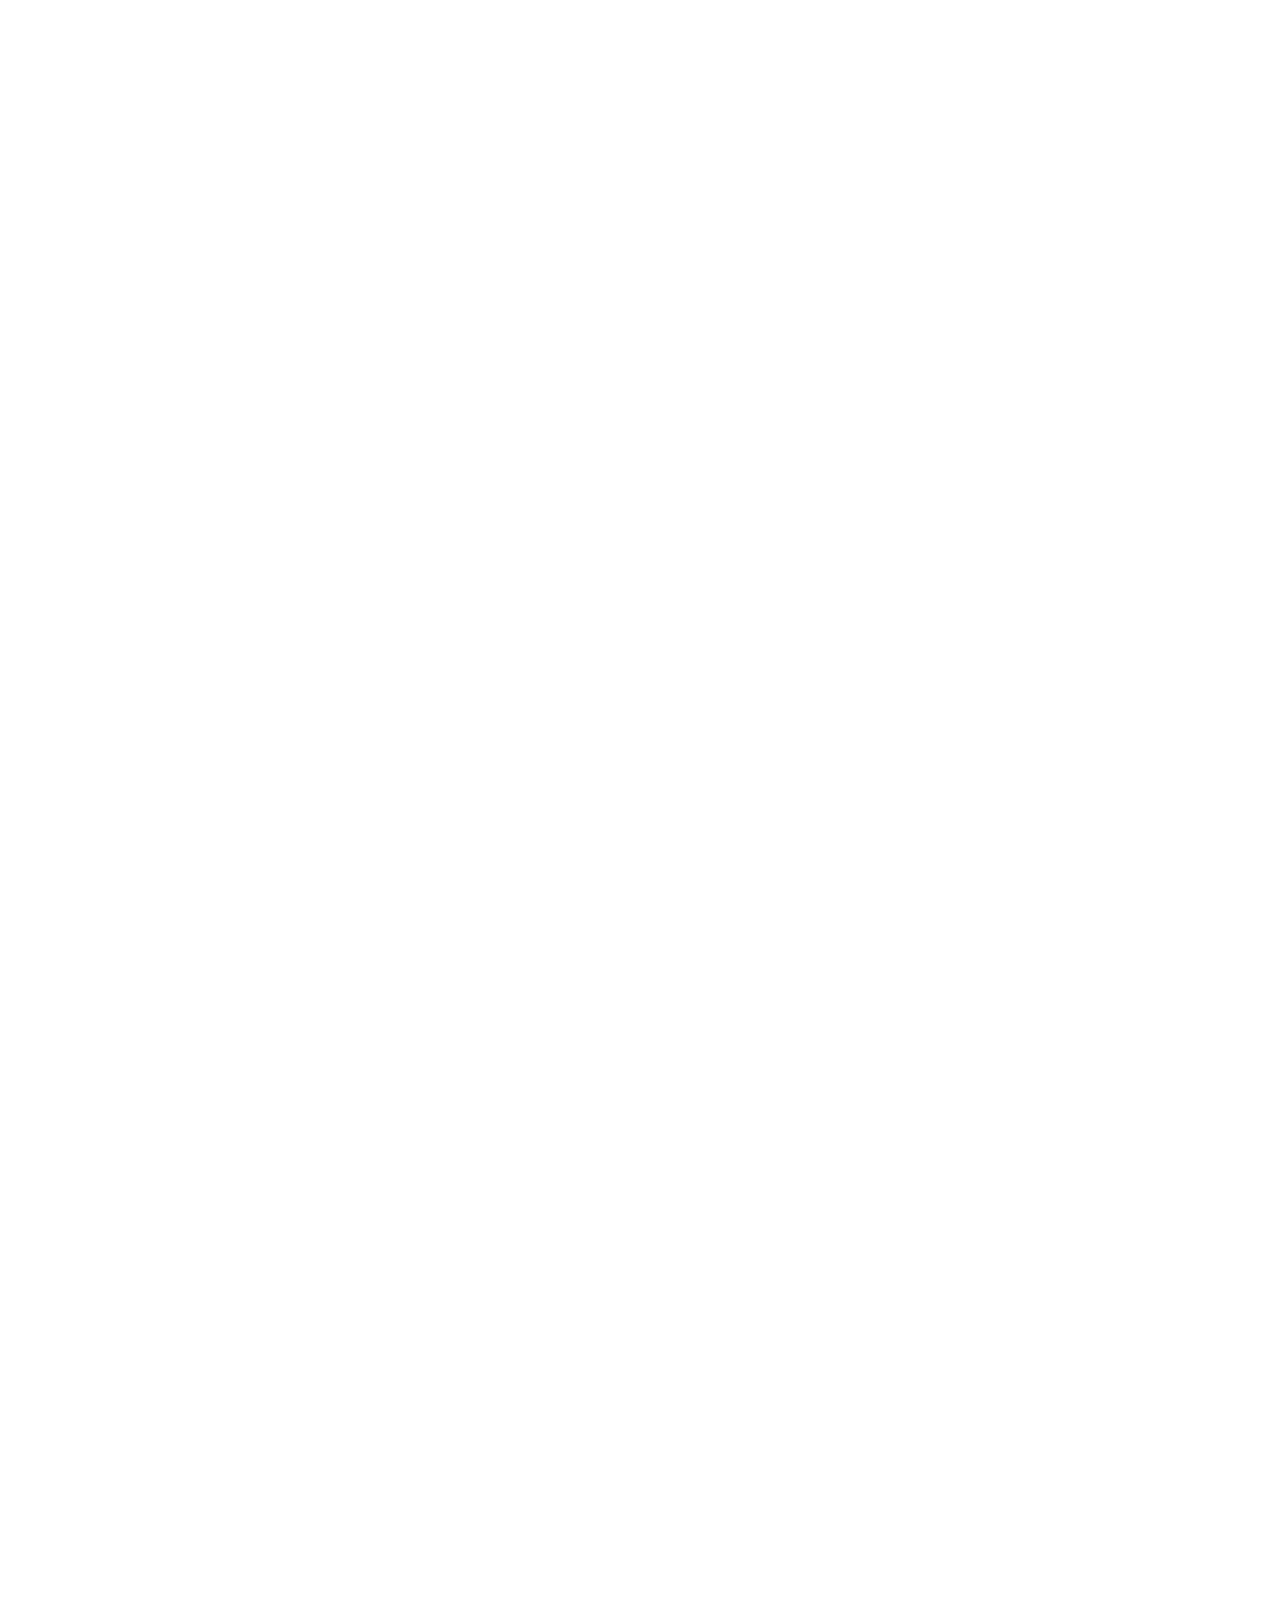
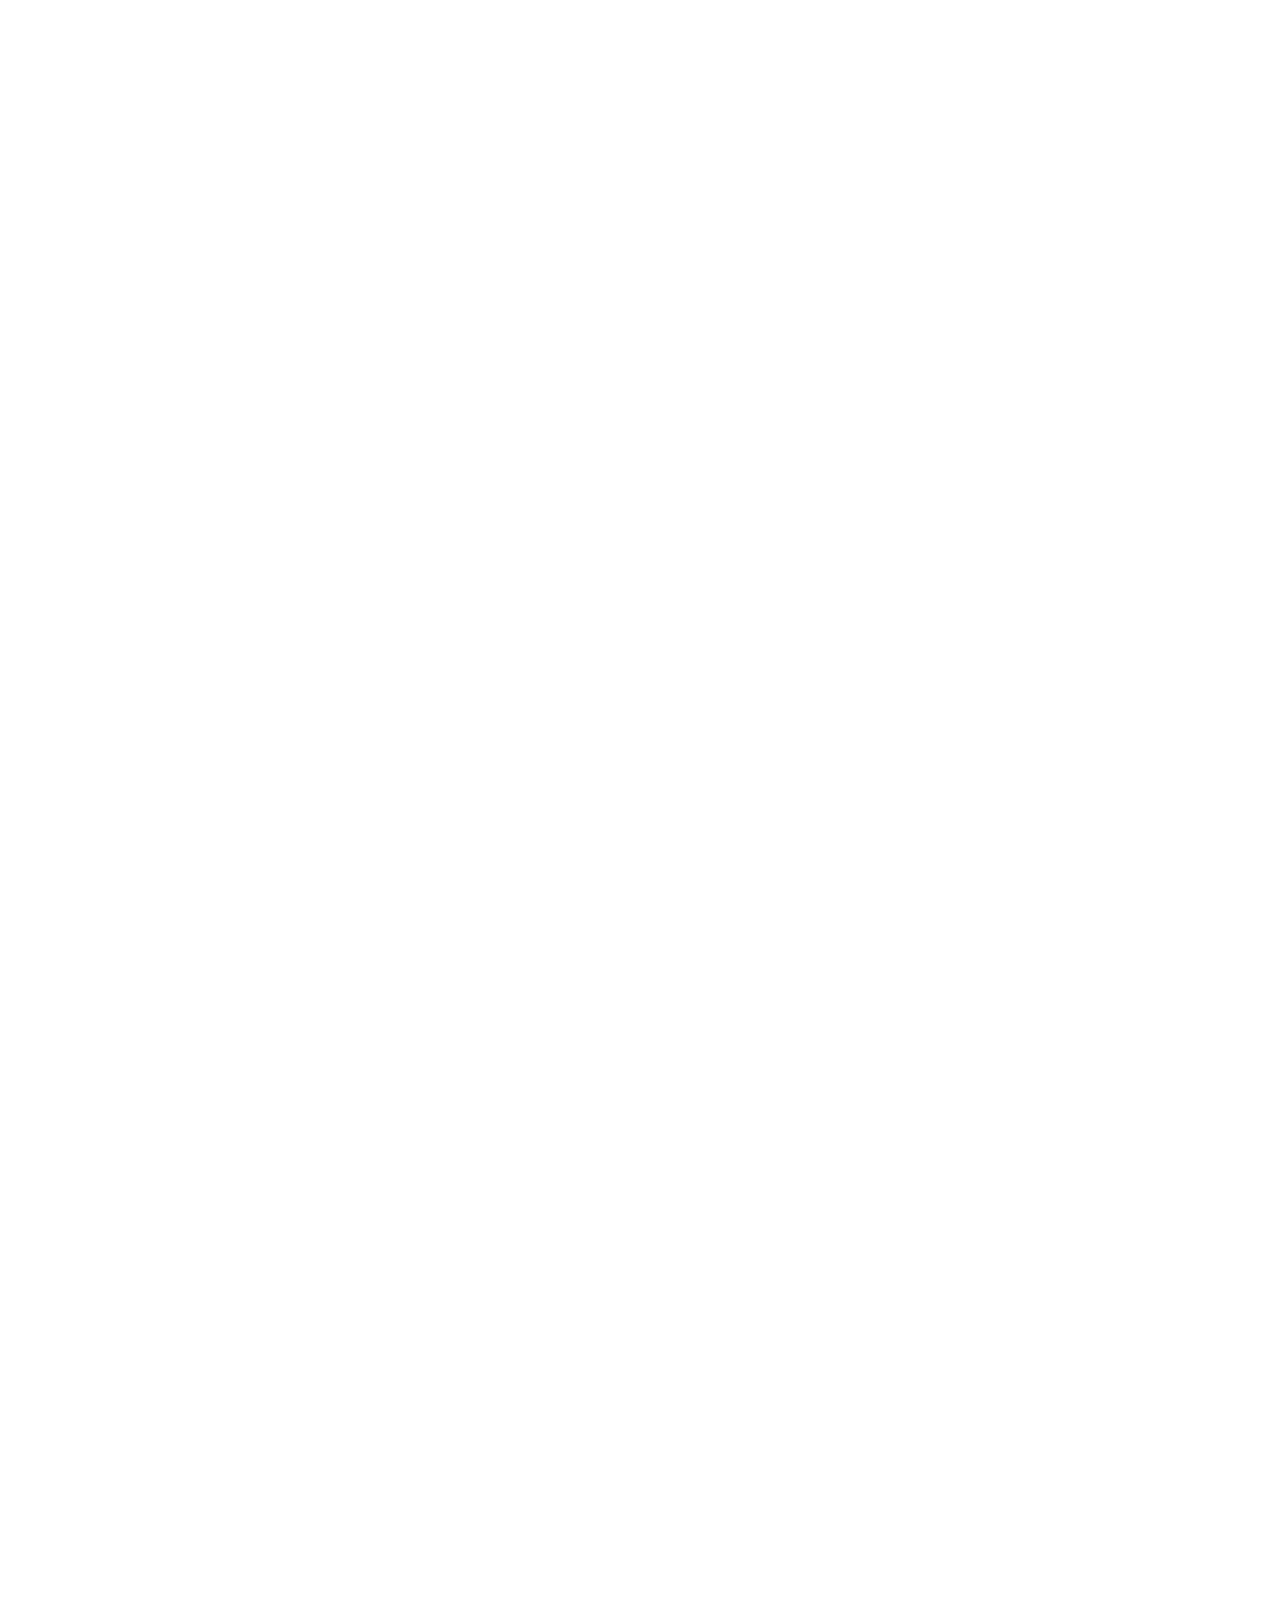
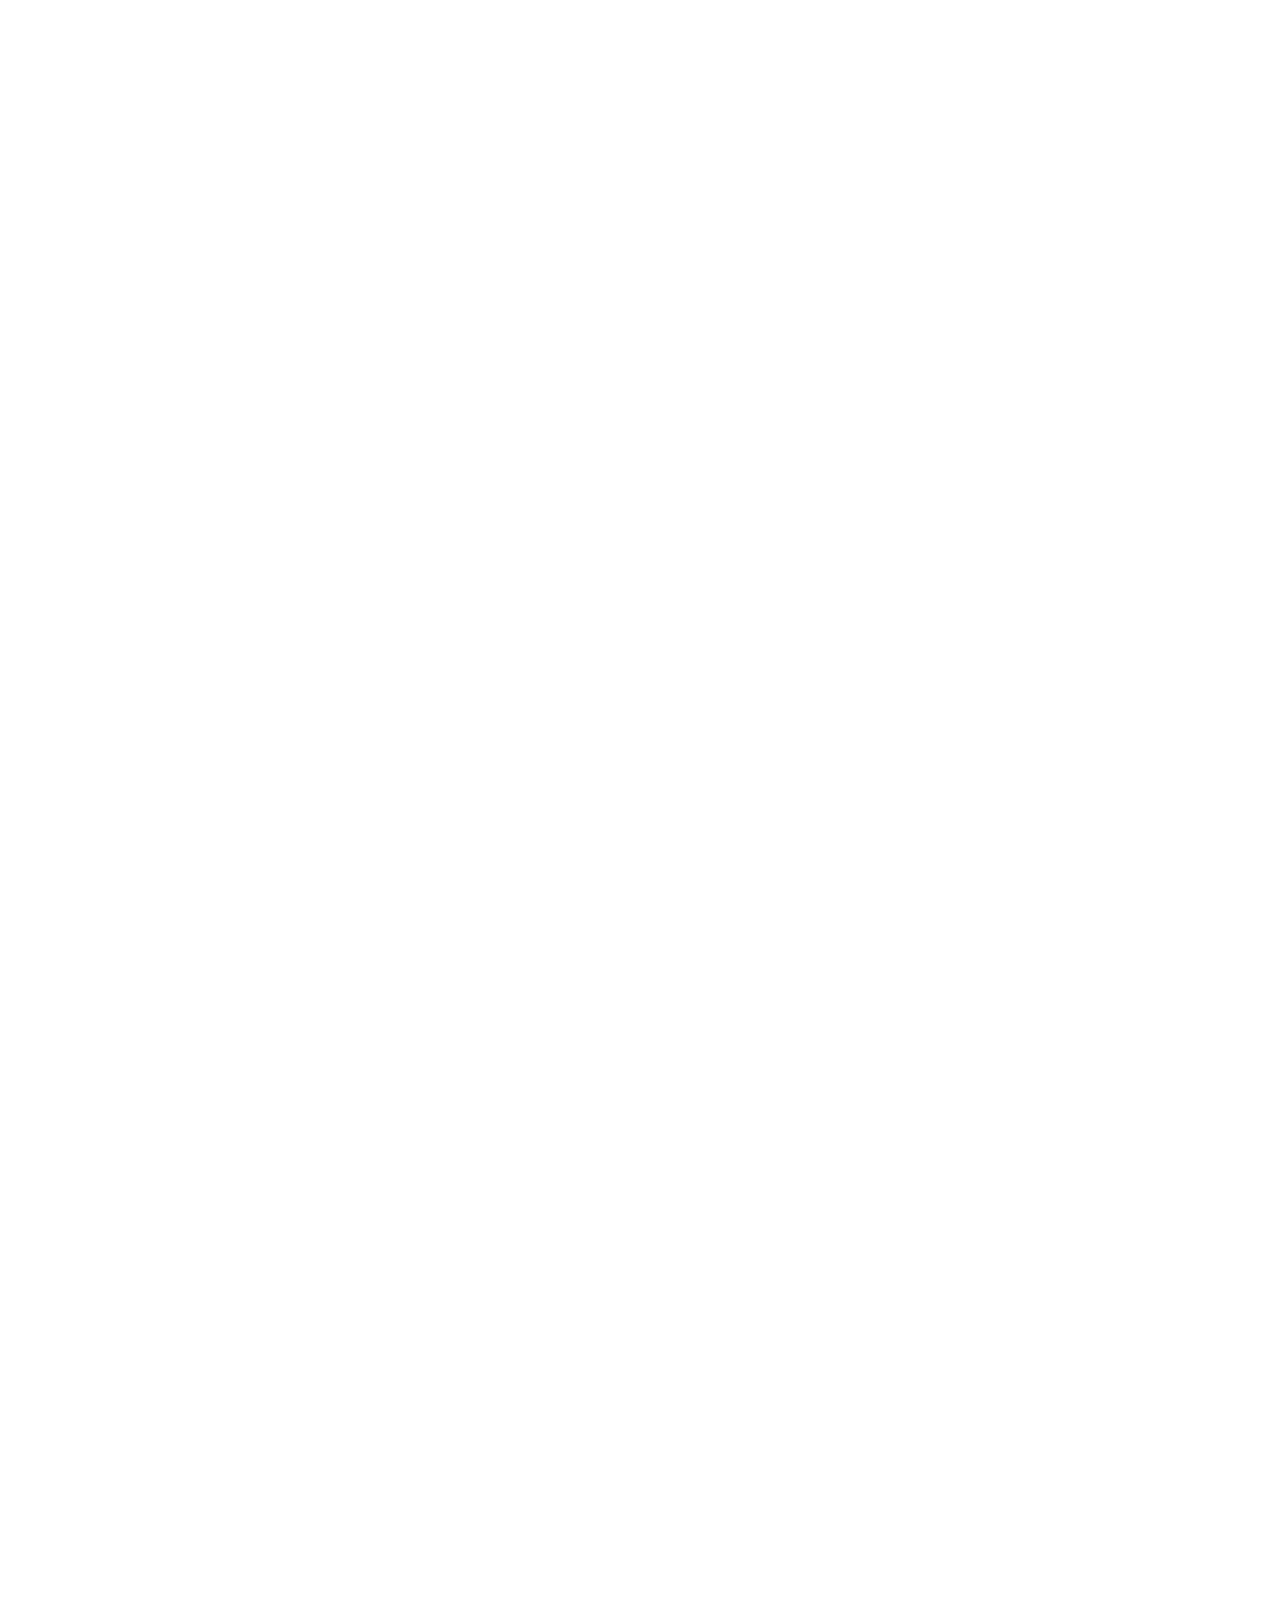
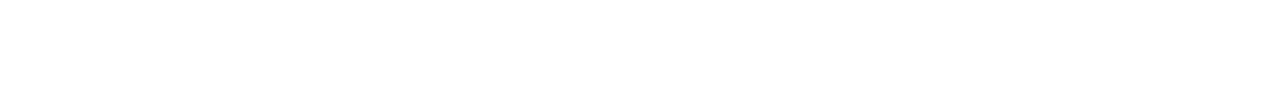
==== commit 785c3ccf: "Configure contact form in index.html" ====
--- a/index.html
+++ b/index.html
@@ -68,7 +68,7 @@
             <li class="nav-item">
               <a class="nav-link" href="/about-us.html">About Us</a>
             </li>
-            <!-- <li class="nav-item dropdown">
+            <li class="nav-item dropdown">
               <a
                 href="/services.html"
                 class="nav-link dropdown-toggle"
@@ -99,40 +99,7 @@
                   >
                 </li>
               </ul>
-            </li> -->
-            <li class="nav-item dropdown">
-              <a
-                class="nav-link dropdown-toggle"
-                href="/services.html"
-                role="button"
-                data-bs-toggle="dropdown"
-                aria-expanded="false"
-              >
-                Services
-              </a>
-              <ul class="dropdown-menu">
-                <li>
-                  <a
-                    class="dropdown-item"
-                    href="/services/template-library.html"
-                    >Template Library</a
-                  >
-                </li>
-                <li>
-                  <a class="dropdown-item" href="/services/web-design.html"
-                    >Web Design</a
-                  >
-                </li>
-                <li>
-                  <a
-                    class="dropdown-item"
-                    href="/services/customization-services.html"
-                    >Customization Services</a
-                  >
-                </li>
-              </ul>
-            </li>
-
+            </li>
             <li class="nav-item">
               <a class="nav-link" href="/portfolio.html">Portfolio</a>
             </li>
@@ -433,7 +400,13 @@
     <div class="container contact-section">
       <div class="row col-lg-12 align-items-center">
         <h2 class="display-3 fw-bold" id="contact-us">Contact Us</h2>
-        <form class="form">
+        <form
+          class="form"
+          name="contact"
+          method="POST"
+          data-netlify="true"
+          onSubmit="submit"
+        >
           <span class="signup text-center">Partner with us!</span>
           <label class="form-label">Complete Name:</label>
           <input
